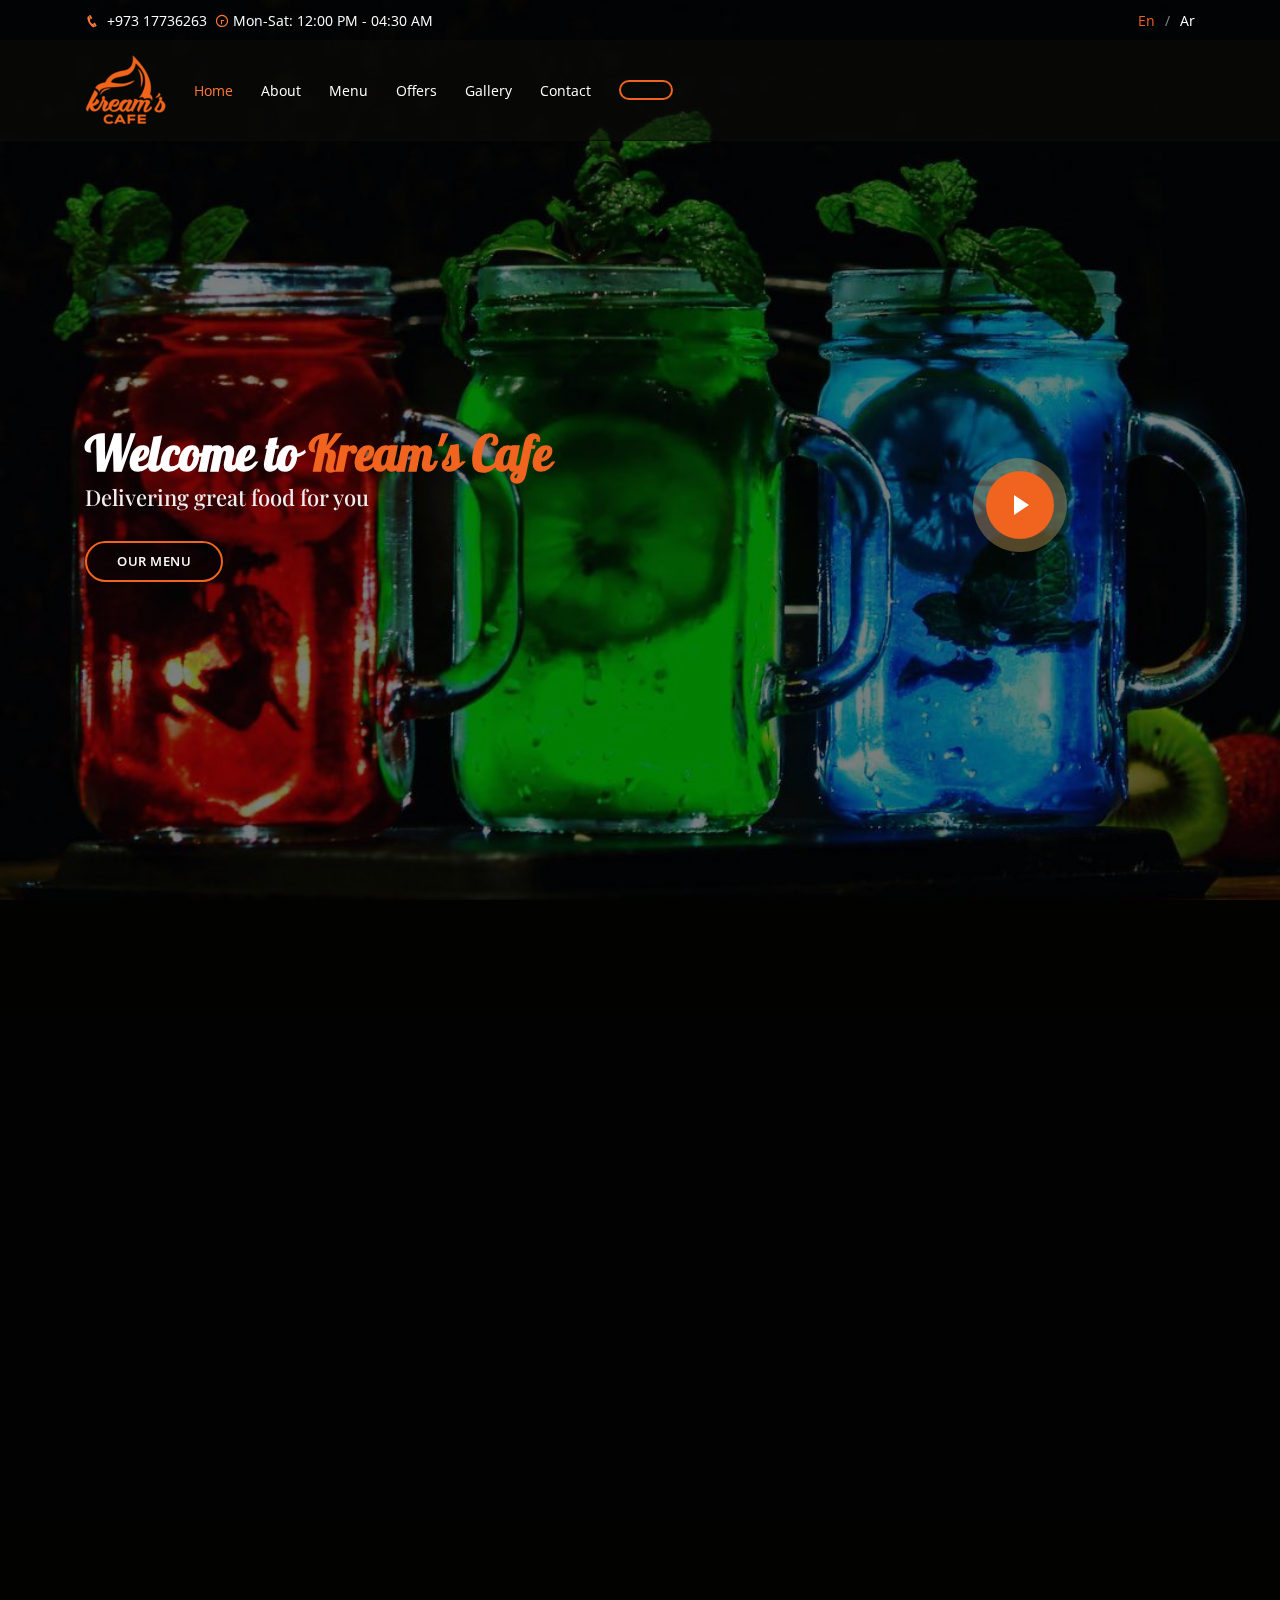
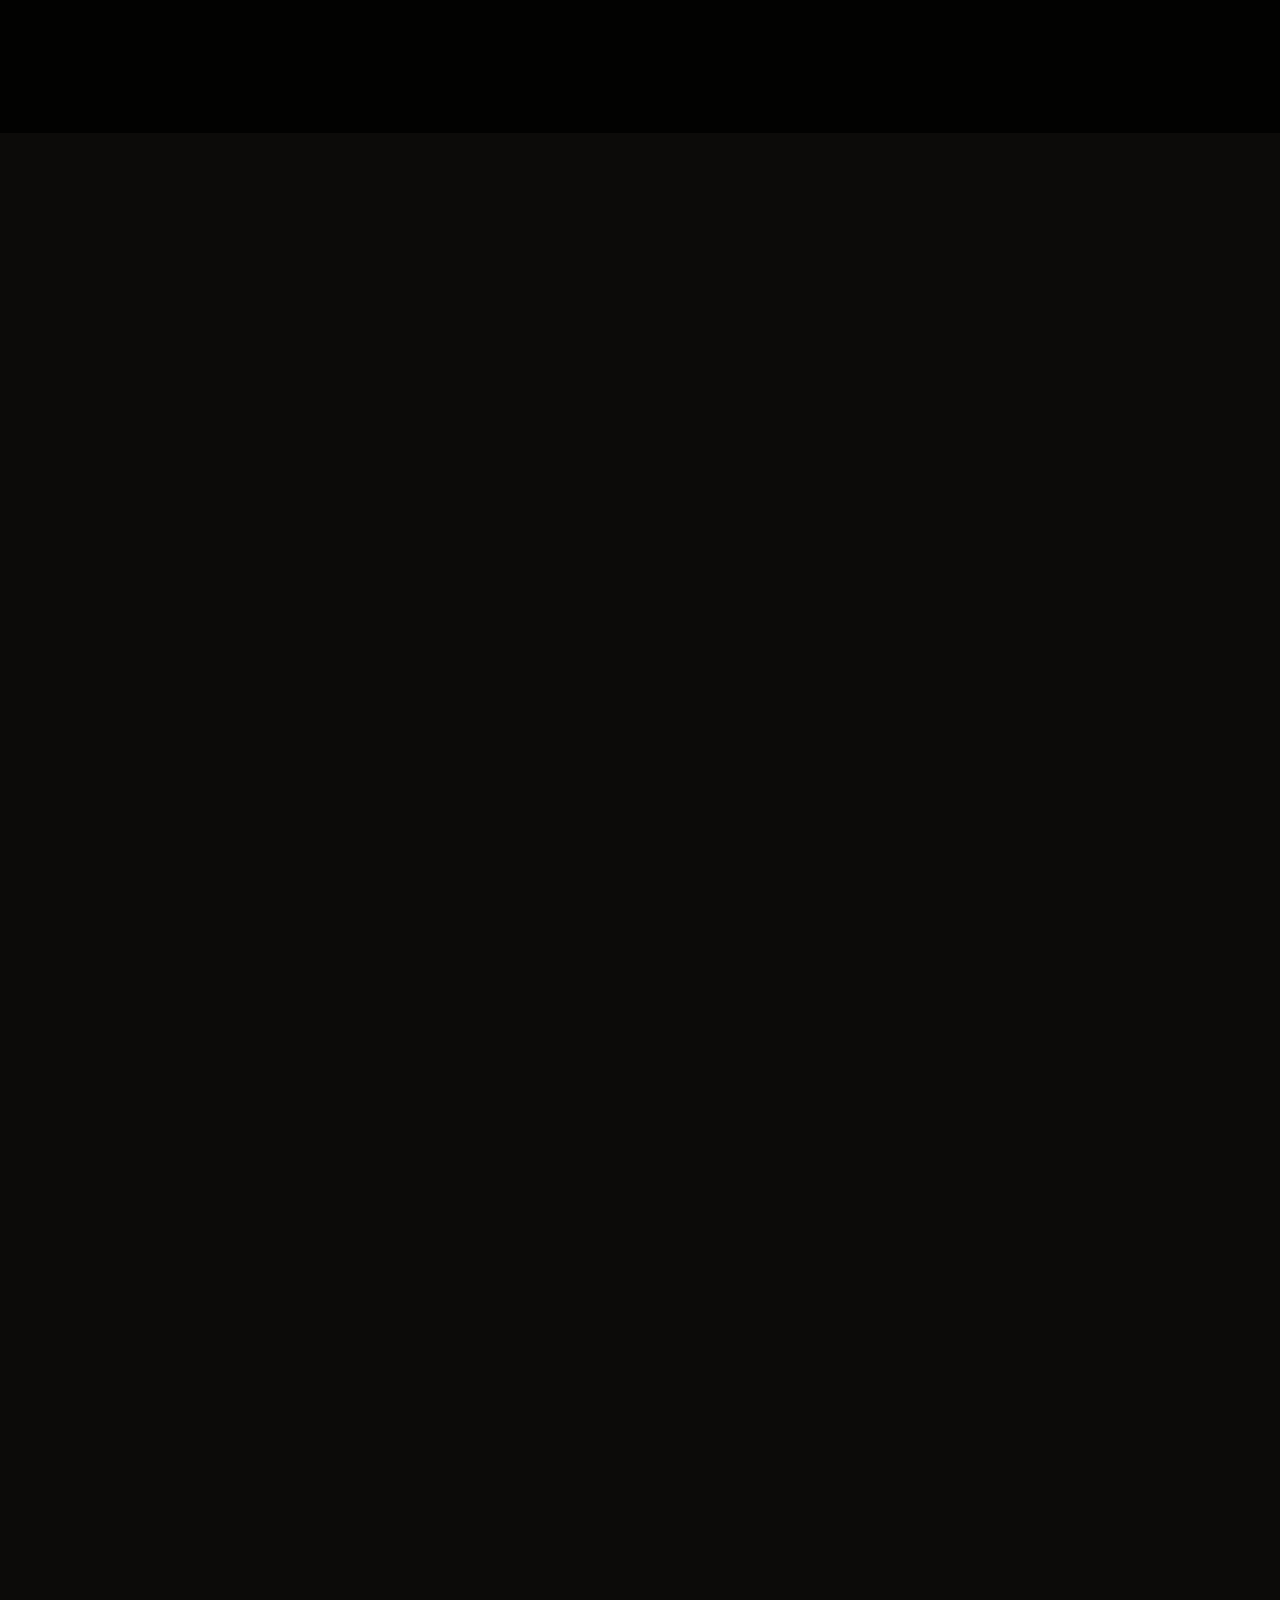
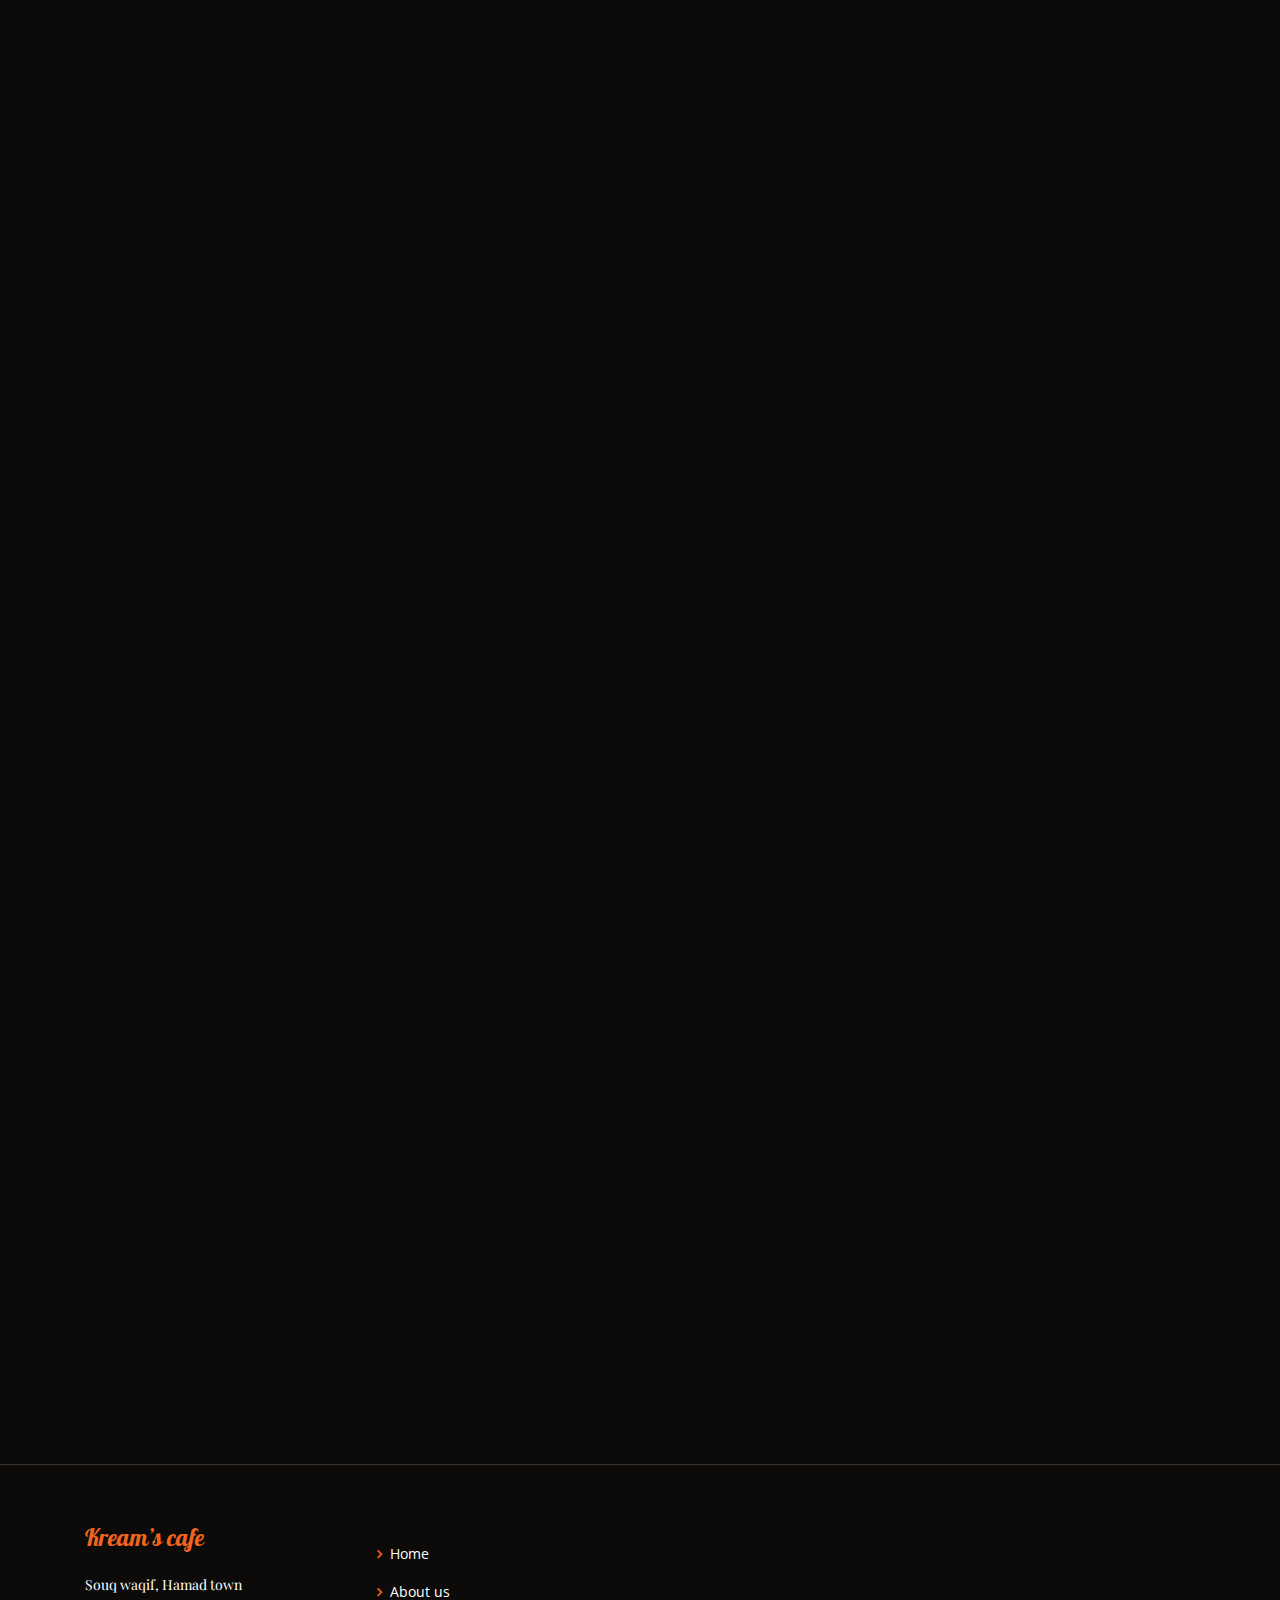
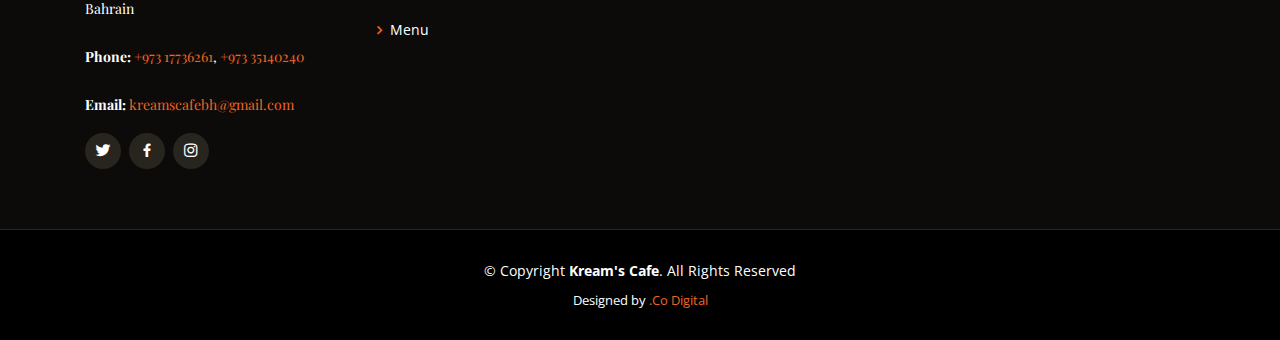
==== index.html @ 590ffa01 "Update index.html" ====
<!DOCTYPE html>
<html lang="en">

<head>
  
  <!-- Global site tag (gtag.js) - Google Analytics -->
<script async src="https://www.googletagmanager.com/gtag/js?id=UA-173974433-2"></script>
<script>
  window.dataLayer = window.dataLayer || [];
  function gtag(){dataLayer.push(arguments);}
  gtag('js', new Date());

  gtag('config', 'UA-173974433-2');
</script>

  <meta charset="utf-8">
  <meta content="width=device-width, initial-scale=1.0" name="viewport">

  <title>Kream's Cafe</title>
  <meta content="" name="descriptison">
  <meta content="" name="keywords">

  <!-- Favicons -->
  <link href="assets/img/Kreams Logo-1.png" rel="icon">
  <link href="assets/img/Kreams Logo-1.png" rel="apple-touch-icon">

  <!-- Google Fonts -->
  <link href="https://fonts.googleapis.com/css?family=Open+Sans:300,300i,400,400i,600,600i,700,700i|Playfair+Display:ital,wght@0,400;0,500;0,600;0,700;1,400;1,500;1,600;1,700|Poppins:300,300i,400,400i,500,500i,600,600i,700,700i" rel="stylesheet">
  <link href="https://fonts.googleapis.com/css2?family=Pattaya&display=swap" rel="stylesheet">

  <!-- Vendor CSS Files -->
  <link href="assets/vendor/bootstrap/css/bootstrap.min.css" rel="stylesheet">
  <link href="assets/vendor/icofont/icofont.min.css" rel="stylesheet">
  <link href="assets/vendor/boxicons/css/boxicons.min.css" rel="stylesheet">
  <link href="assets/vendor/animate.css/animate.min.css" rel="stylesheet">
  <link href="assets/vendor/owl.carousel/assets/owl.carousel.min.css" rel="stylesheet">
  <link href="assets/vendor/venobox/venobox.css" rel="stylesheet">
  <link href="assets/vendor/aos/aos.css" rel="stylesheet">

  <!-- Template Main CSS File -->
  <link href="assets/css/style.css" rel="stylesheet">
</head>

<body>
    <!-- ======= Top Bar ======= -->
    <div id="topbar" class="d-flex align-items-center fixed-top">
      <div class="container d-flex">
        <div class="contact-info mr-auto">
          <i class="icofont-phone"></i> +973 17736263
          <span class="d-none d-lg-inline-block"><i class="icofont-clock-time icofont-rotate-180"></i> Mon-Sat: 12:00 PM - 04:30 AM</span>
        </div>
        <div class="languages">
          <ul>
            <li>En</li>
            <li><a href="#">Ar</a></li>
          </ul>
        </div>
      </div>
    </div>

  <!-- ======= Header ======= -->
  <header id="header" class="fixed-top">
    <div class="container d-flex align-items-center">

<a href="index.html">
        <img src="assets/img/logo.png">

      <nav class="nav-menu d-none d-lg-block">
        <ul>
          <li class="active"><a href="index.html">Home</a></li>
          <li><a href="#about">About</a></li>
          <li><a href="menu.html">Menu</a></li>
          <li><a href="#specials">Offers</a></li>
          
          <li><a href="#gallery">Gallery</a></li>
          
          <li><a href="#contact">Contact</a></li>
          <li class="book-a-table text-center"><a href="#book-a-table">  </a></li>
        </ul>
      </nav><!-- .nav-menu -->

    </div>
  </header><!-- End Header -->

  <!-- ======= Hero Section ======= -->
  <section id="hero" class="d-flex align-items-center">
    <div class="container position-relative text-center text-lg-left" data-aos="zoom-in" data-aos-delay="100">
      <div class="row">
        <div class="col-lg-8">
          <h1>Welcome to <span>Kream's Cafe</span></h1>
          <h2>Delivering great food for you</h2>

          <div class="btns">
            <a href="menu.html" class="btn-menu animated fadeInUp scrollto">Our Menu</a>
           
          </div>
        </div>
        <div class="col-lg-4 d-flex align-items-center justify-content-center" data-aos="zoom-in" data-aos-delay="200">
          <a href="https://youtu.be/AbzIf4kZZtM" class="venobox play-btn" data-vbtype="video" data-autoplay="true"></a>
        </div>

      </div>
    </div>
  </section><!-- End Hero -->

  <main id="main">

    <!-- ======= About Section ======= -->
    <section id="about" class="about">
      <div class="container" data-aos="fade-up">

        <div class="row">
          <div class="col-lg-6 order-1 order-lg-2" data-aos="zoom-in" data-aos-delay="100">
            <div class="about-img">
              <img src="assets/img/about.jpg" alt="">
            </div>
          </div>
          <div class="col-lg-6 pt-4 pt-lg-0 order-2 order-lg-1 content">
            <h3>About Us</h3>
           
           
            <p>
              We're awesome. kream's The cafe is located in Bahrain created in 2018. Serving a selection of Americans that delivers across Hamad through word of mouth. A lot of hard work and a commitment to producing better tastes.kream's cafe has become one of the most beloved cafes in Hamad.</p> <p> Our best-selling dishes are crispy chicken burger combo, Kream’s special beef burger, kream’s special beef burger combo, and nacho chicken.
                also, we have varieties of dishes like combo Kream’s burger combo and special items. We believe that using the freshest ingredients produces the best results. We are tireless in staying abreast of the latest food trends. And we are obsessed with creating customized menus and culinary masterpieces for our clients
                
            </p>
          </div>
        </div>

      </div>
    </section><!-- End About Section -->
 
    <!-- ======= Why Us Section ======= -->
    <section id="why-us" class="why-us">
      <div class="container" data-aos="fade-up">

        <div class="section-title">
          <h2>Why Us</h2>
          <p>Why Choose Our Cafe</p>
        </div>

        <div class="row">

          <div class="col-lg-4">
            <div class="box" data-aos="zoom-in" data-aos-delay="100">
              <span>01</span>
              <h4>Free Home Delivery</h4>
              <p> </p>
            </div>
          </div>

          <div class="col-lg-4 mt-4 mt-lg-0">
            <div class="box" data-aos="zoom-in" data-aos-delay="200">
              <span>02</span>
              <h4>Kream's Specials</h4>
              <p></p>
            </div>
          </div>

          <div class="col-lg-4 mt-4 mt-lg-0">
            <div class="box" data-aos="zoom-in" data-aos-delay="300">
              <span>03</span>
              <h4> Amazing Offers</h4>
              <p></p>
            </div>
          </div>

        </div>

      </div>
    </section><!-- End Why Us Section -->

   

    <!-- ======= Specials Section ======= -->
    <section id="specials" class="specials">
      <div class="container" data-aos="fade-up">

        <div class="section-title">
          <h2>Offers</h2>
          <p>Check Out Our Offers</p>
        </div>

        <div class="row" data-aos="fade-up" data-aos-delay="100">
          <div class="col-lg-3">
            <ul class="nav nav-tabs flex-column">
              <li class="nav-item">
                <a class="nav-link active show" data-toggle="tab" href="#tab-1">Special Offers</a>
              </li>
              <li class="nav-item">
                <a class="nav-link" data-toggle="tab" href="#tab-2">Ramadan fiesta

                </a>
              </li>
              
            </ul>
          </div>
          <div class="col-lg-9 mt-4 mt-lg-0">
            <div class="tab-content">
              <div class="tab-pane active show" id="tab-1">
                <div class="row">
                  <div class="col-lg-8 details order-2 order-lg-1">
                    <h3>Discount Offers</h3>
                    <p>20% Discount <br>
                    Nacho chicken<br>Kream's O chicken mushroom<br>Single zooper</p>
                    <p>25th-30th Oct, 2019</p>
                  </div>
                  <div class="col-lg-4 text-center order-1 order-lg-2">
                    <img src="assets/img/specials-2.jpg" alt="" class="img-fluid">
                  </div>
                </div>
              </div>
              <div class="tab-pane" id="tab-2">
                <div class="row">
                  <div class="col-lg-8 details order-2 order-lg-1">
                    <h3>Today Special</h3>
                    <p>2 twisted wraps+  <br>Fries+pep</p>
                    <p>12 July, 2020</p>
                  </div>
                  <div class="col-lg-4 text-center order-1 order-lg-2">
                    <img src="assets/img/specials-2.jpg" alt="" class="img-fluid">
                  </div>
                </div>
              </div>
             
             
             
            </div>
          </div>
        </div>

      </div>
    </section><!-- End Specials Section -->

    
    

   

    <!-- ======= Gallery Section ======= -->
    <section id="gallery" class="gallery">

      <div class="container" data-aos="fade-up">
        <div class="section-title">
          <h2>Gallery</h2>
          <p>Some photos from Our Restaurant</p>
        </div>
      </div>

      <div class="container-fluid" data-aos="fade-up" data-aos-delay="100">

        <div class="row no-gutters">

          <div class="col-lg-3 col-md-4">
            <div class="gallery-item">
              <a href="assets/img/gallery/gallery-1.jpg" class="venobox" data-gall="gallery-item">
                <img src="assets/img/gallery/gallery-1.jpg" alt="" class="img-fluid">
              </a>
            </div>
          </div>

          <div class="col-lg-3 col-md-4">
            <div class="gallery-item">
              <a href="assets/img/gallery/gallery-2.jpg" class="venobox" data-gall="gallery-item">
                <img src="assets/img/gallery/gallery-2.jpg" alt="" class="img-fluid">
              </a>
            </div>
          </div>

          <div class="col-lg-3 col-md-4">
            <div class="gallery-item">
              <a href="assets/img/gallery/gallery-3.jpg" class="venobox" data-gall="gallery-item">
                <img src="assets/img/gallery/gallery-3.jpg" alt="" class="img-fluid">
              </a>
            </div>
          </div>

          <div class="col-lg-3 col-md-4">
            <div class="gallery-item">
              <a href="assets/img/gallery/gallery-4.jpg" class="venobox" data-gall="gallery-item">
                <img src="assets/img/gallery/gallery-4.jpg" alt="" class="img-fluid">
              </a>
            </div>
          </div>

          <div class="col-lg-3 col-md-4">
            <div class="gallery-item">
              <a href="assets/img/gallery/gallery-5.jpg" class="venobox" data-gall="gallery-item">
                <img src="assets/img/gallery/gallery-5.jpg" alt="" class="img-fluid">
              </a>
            </div>
          </div>

          <div class="col-lg-3 col-md-4">
            <div class="gallery-item">
              <a href="assets/img/gallery/gallery-6.jpg" class="venobox" data-gall="gallery-item">
                <img src="assets/img/gallery/gallery-6.jpg" alt="" class="img-fluid">
              </a>
            </div>
          </div>

          <div class="col-lg-3 col-md-4">
            <div class="gallery-item">
              <a href="assets/img/gallery/gallery-7.jpg" class="venobox" data-gall="gallery-item">
                <img src="assets/img/gallery/gallery-7.jpg" alt="" class="img-fluid">
              </a>
            </div>
          </div>

          <div class="col-lg-3 col-md-4">
            <div class="gallery-item">
              <a href="assets/img/gallery/gallery-8.jpg" class="venobox" data-gall="gallery-item">
                <img src="assets/img/gallery/gallery-8.jpg" alt="" class="img-fluid">
              </a>
            </div>
          </div>

        </div>

      </div>
    </section><!-- End Gallery Section -->

    <!-- ======= Book A Table Section ======= -->
    <section id="book-a-table" class="book-a-table">
      <div class="container" data-aos="fade-up">

        <div class="section-title">
          <h2>Reservation</h2>
          <p>Book a Table</p>
        </div>

        <form role="form" class="php-email-form" data-aos="fade-up" data-aos-delay="100">
          <div class="form-row">
            <div class="col-lg-4 col-md-6 form-group">
              <input type="text" name="name" class="form-control" id="name" placeholder="Your Name *" required="required" data-validation-required-message="Please enter your name.">
            </div>
            <div class="col-lg-4 col-md-6 form-group">
              <input type="email" class="form-control" name="email" id="email" placeholder="Your Email" required="required" data-validation-required-message="Please enter your email address.">
            </div>
            <div class="col-lg-4 col-md-6 form-group">
              <input type="text" class="form-control" name="phone_number" id="phone_number" placeholder="Your Phone *" required="required" data-validation-required-message="Please enter your phone number.">
            </div>
            <div class="col-lg-4 col-md-6 form-group">
              <input type="text" name="date" class="form-control" id="date" placeholder="Date *" required="required">
            </div>
            <div class="col-lg-4 col-md-6 form-group">
              <input type="text" class="form-control" name="time" id="time" placeholder="Time *" required="Please enter a valid time from 12:00PM to 4:30AM">
            </div>
          </div>
          <div class="form-group">
            <textarea class="form-control" name="message" id ="message" rows="5" placeholder="Message"></textarea>
          </div>
          <div class="text-center"><button type="submit" onclick="bookTable()">Book a Table</button></div>
         <!-- <button type="button" onclick="bookTable()" class="btn btn-primary text-center button-color" style="width: 100%;">Submit</button>-->
        </form>
      </div>
    </section>
    <!-- End Book A Table Section -->

    <!-- ======= Contact Section ======= -->
    <section id="contact" class="contact">
      <div class="container" data-aos="fade-up">

        <div class="section-title">
          <h2>Contact</h2>
          <p>Contact Us</p>
        </div>
      </div>

      <div class="container" data-aos="fade-up">

        <div class="row mt-5">

          <div class="col-lg-4">
            <div class="info">
              <div class="address">
                <i class="icofont-google-map"></i>
                <h4>Location:</h4>
                <p>Souq waqif, Hamad town</p>
              </div>

              <div class="open-hours">
                <i class="icofont-clock-time icofont-rotate-90"></i>
                <h4>Open Hours:</h4>
                <p>
                  Monday-Saturday:<br>
                  12:00 PM - 4:30 AM
                </p>
              </div>

              <div class="email">
                <i class="icofont-envelope"></i>
                <h4>Email:</h4>
                <p><a href="mailto:kreamscafebh@gmail.com">kreamscafebh@gmail.com</a></p>
              </div>

              <div class="phone">
                <i class="icofont-phone"></i>
                <h4>Call:</h4>
                <p><a href="tel:+973 17736263">+973 17736263</a></p>
              </div>

            </div>

          </div>

          <div data-aos="fade-up">
            <iframe style="border:0; width: 700px; height: 329px;" src="https://www.google.com/maps/embed?pb=!1m18!1m12!1m3!1d3581.715045972579!2d50.49394191475541!3d26.14083248346606!2m3!1f0!2f0!3f0!3m2!1i1024!2i768!4f13.1!3m3!1m2!1s0x3e49b103625dabbf%3A0xddbc7107bafa75ee!2sKream&#39;s%20CAFE!5e0!3m2!1sen!2sin!4v1595367416108!5m2!1sen!2sin" frameborder="0" allowfullscreen></iframe>
          </div>

        </div>

      </div>
    </section><!-- End Contact Section -->

  </main><!-- End #main -->

  <!-- ======= Footer ======= -->
  <footer id="footer">
    <div class="footer-top">
      <div class="container">
        <div class="row">

          <div class="col-lg-3 col-md-6">
            <div class="footer-info">
              <h3>Kream’s cafe</h3>
              <p>
                Souq waqif, Hamad town <br>
                 Bahrain<br><br>
                <strong>Phone:</strong> <a href="tel:+973 17736261">+973 17736261</a>, <a href="tel:+973 35140240">+973 35140240</a><br><br>

                <strong>Email:</strong> <a href="mailto:kreamscafebh@gmail.com"> kreamscafebh@gmail.com</a><br>
              </p>
              <div class="social-links mt-3">
                <a href="#" class="twitter"><i class="bx bxl-twitter"></i></a>
                <a href="https://www.facebook.com/kreamscafebh" class="facebook"><i class="bx bxl-facebook"></i></a>
                <a href="https://www.instagram.com/kreamscafebh/" class="instagram"><i class="bx bxl-instagram"></i></a>
                
              </div>
            </div>
          </div>

          <div class="col-lg-2 col-md-6 footer-links">
            <h4></h4>
            <ul>
              <li><i class="bx bx-chevron-right"></i> <a href="#">Home</a></li>
              <li><i class="bx bx-chevron-right"></i> <a href="#">About us</a></li>
              <li><i class="bx bx-chevron-right"></i> <a href="menu.html">Menu</a></li>
             
            </ul>
          </div>         

        </div>
      </div>
    </div>

    <div class="container">
      <div class="copyright">
        &copy; Copyright <strong><span>Kream's Cafe</span></strong>. All Rights Reserved
      </div>
      <div class="credits">
      
        Designed by <a href="https://www.instagram.com/dotco_digital/">.Co Digital</a>
      </div>
    </div>
  </footer><!-- End Footer -->

  <div id="preloader"></div>
  <a href="#" class="back-to-top"><i class="bx bx-up-arrow-alt"></i></a>

  <!-- Vendor JS Files -->
  <script src="assets/vendor/jquery/jquery.min.js"></script>
  <script src="assets/vendor/bootstrap/js/bootstrap.bundle.min.js"></script>
  <script src="assets/vendor/jquery.easing/jquery.easing.min.js"></script>
  <script src="assets/vendor/php-email-form/validate.js"></script>
  <script src="assets/vendor/owl.carousel/owl.carousel.min.js"></script>
  <script src="assets/vendor/isotope-layout/isotope.pkgd.min.js"></script>
  <script src="assets/vendor/venobox/venobox.min.js"></script>
  <script src="assets/vendor/aos/aos.js"></script>

  <!-- Template Main JS File -->
  <script src="assets/js/main.js"></script>
  <script src="assets/js/script.js"></script>

</body>

</html>
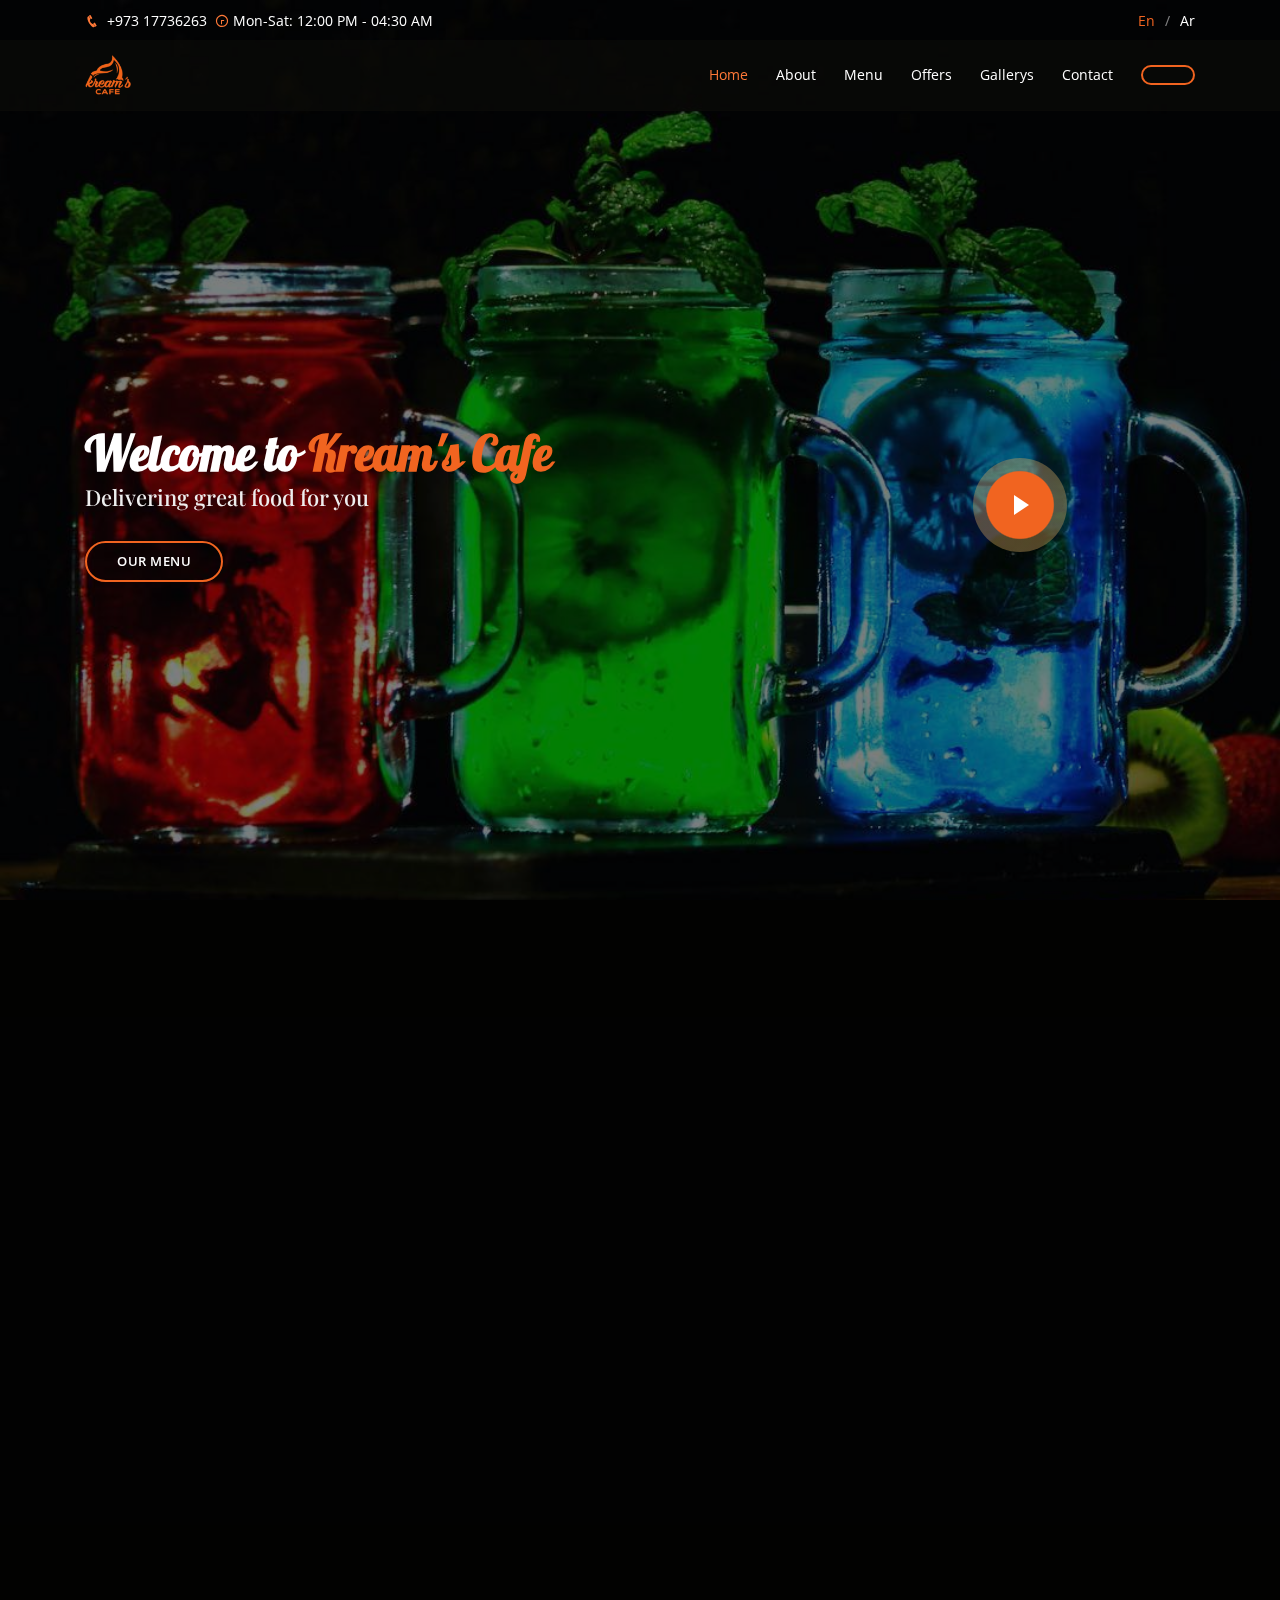
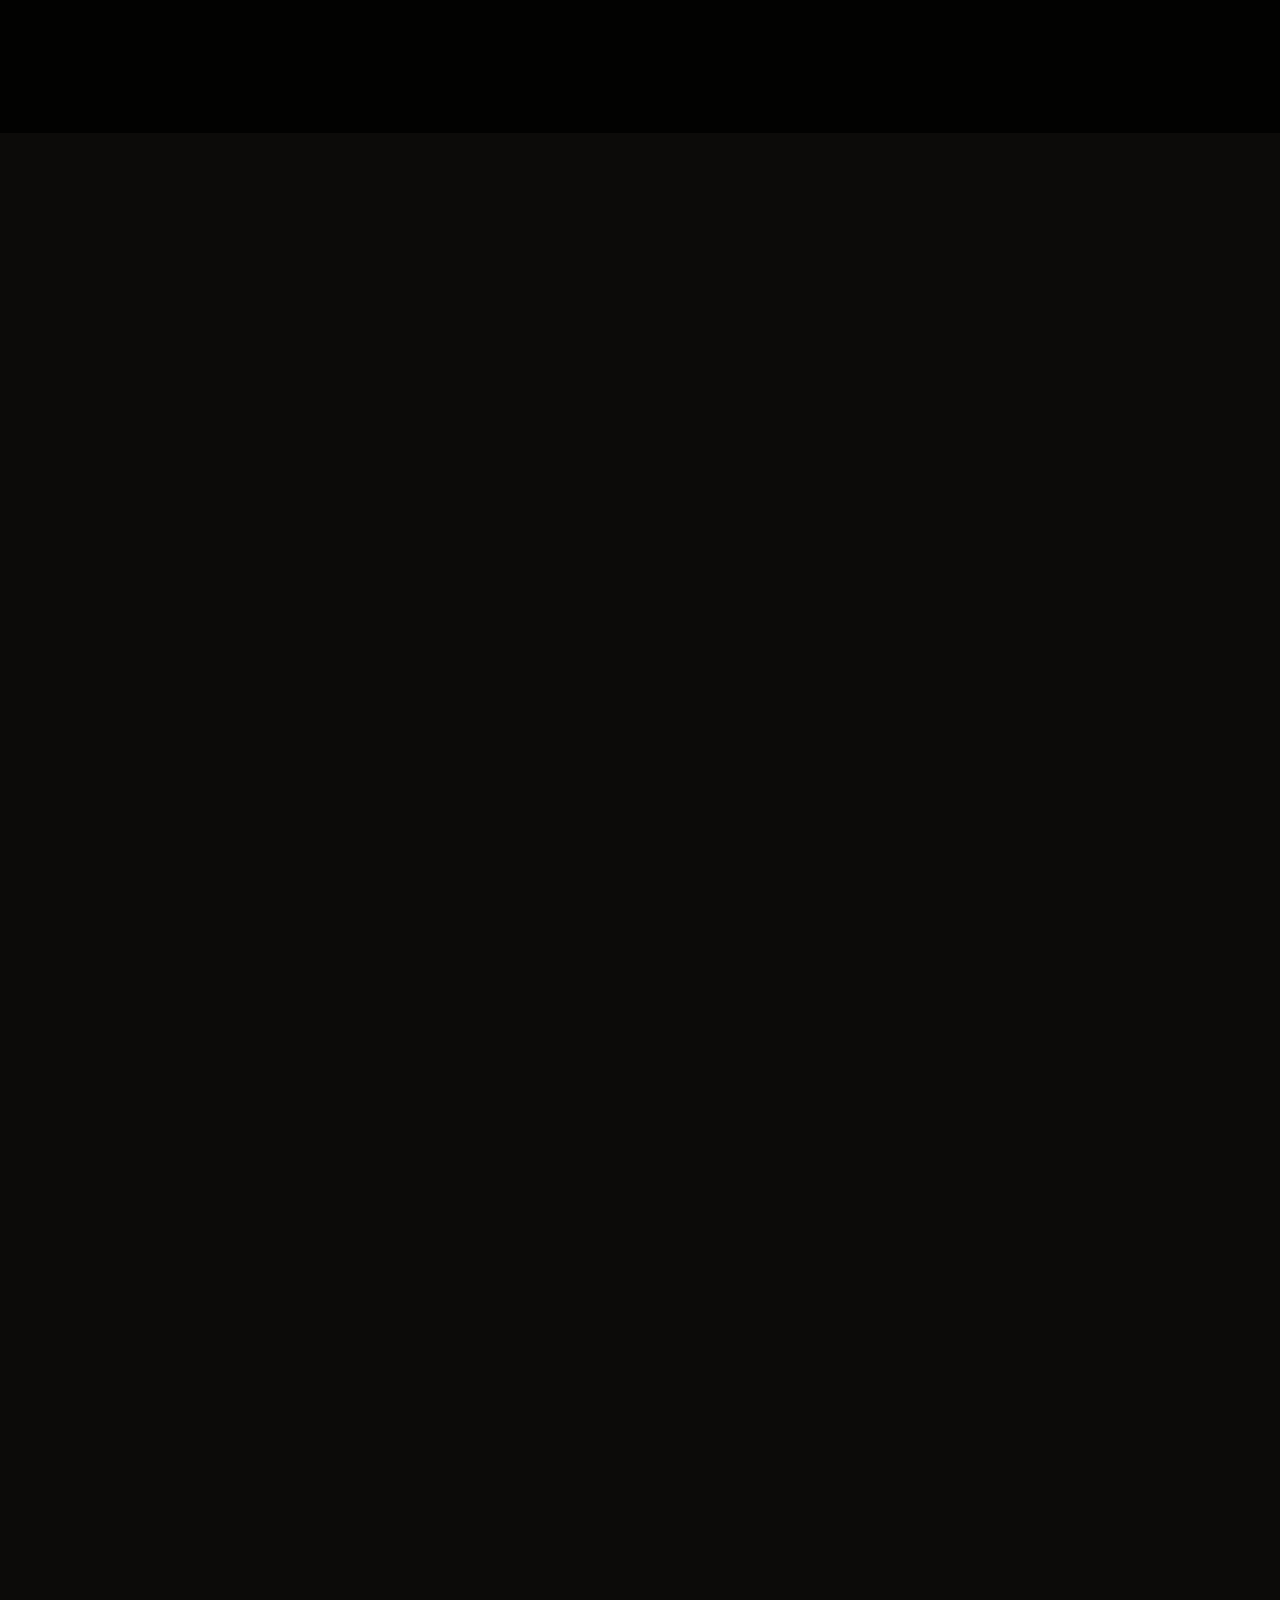
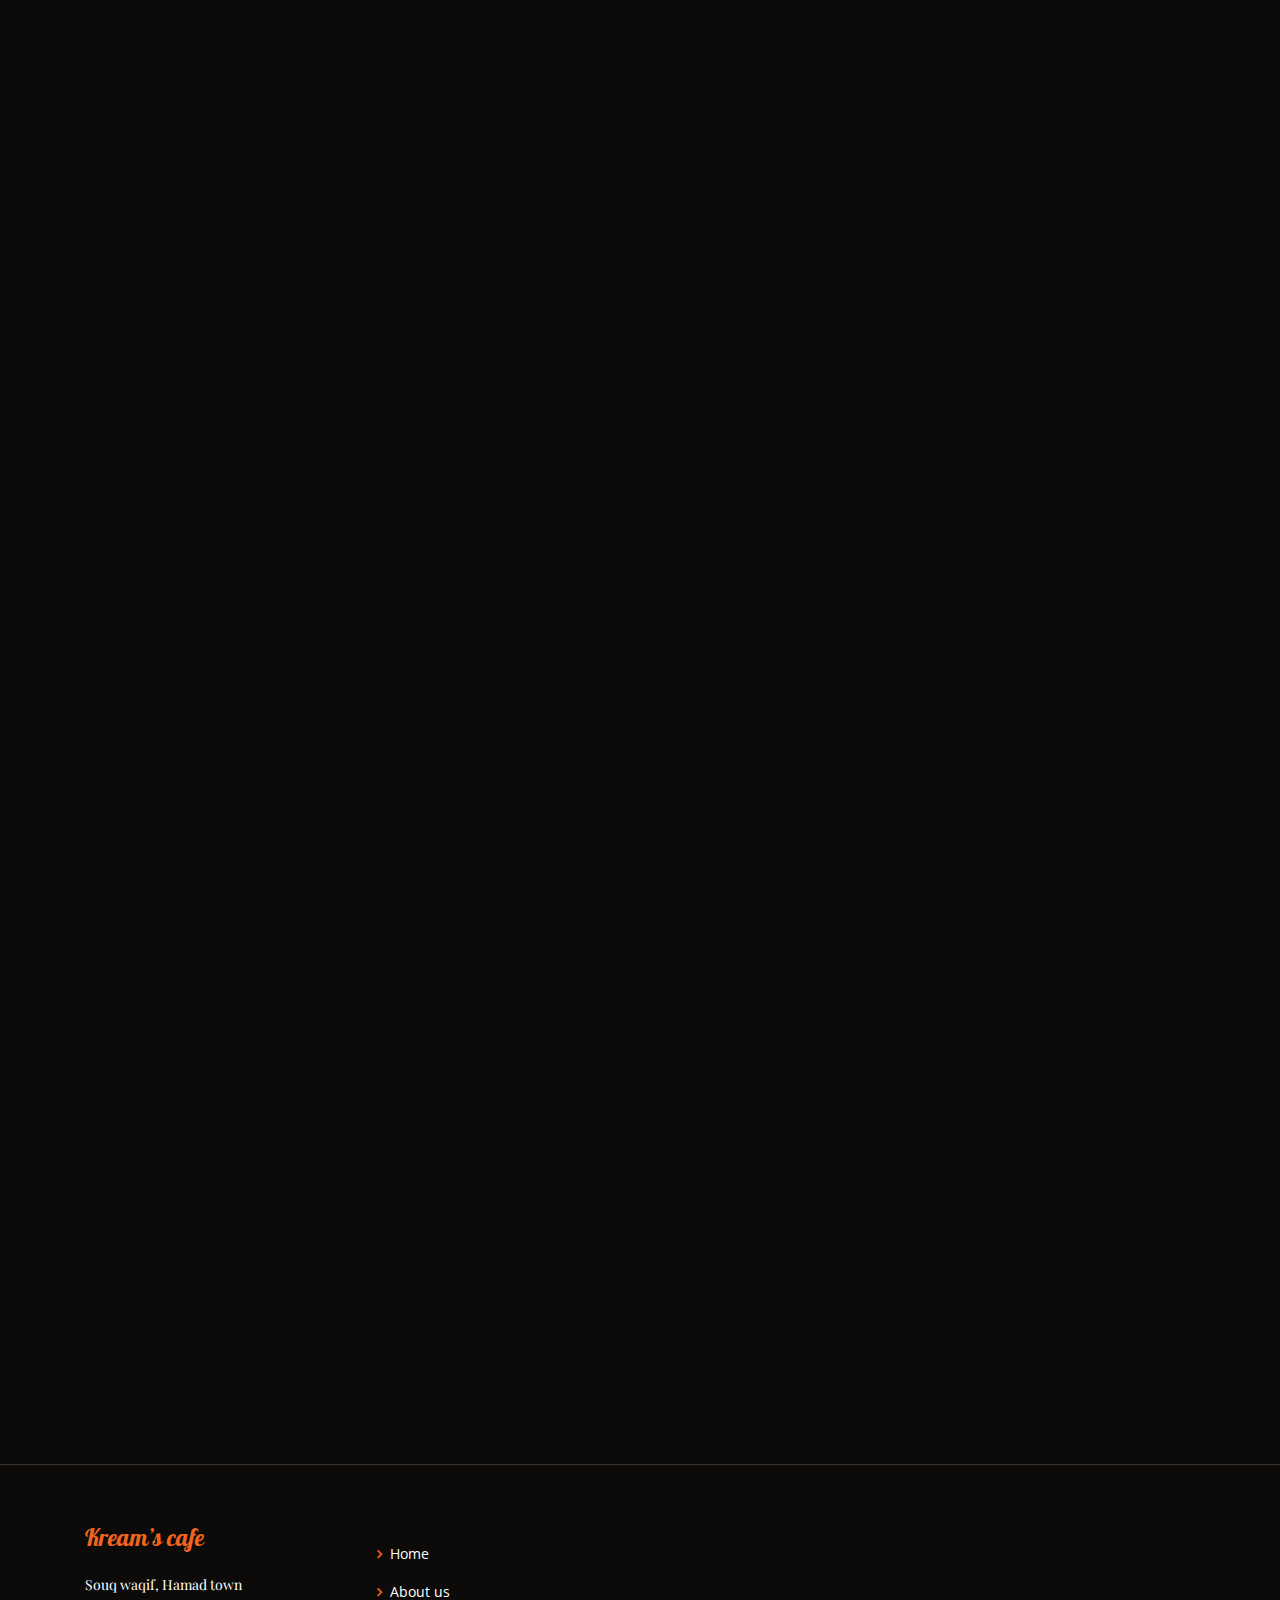
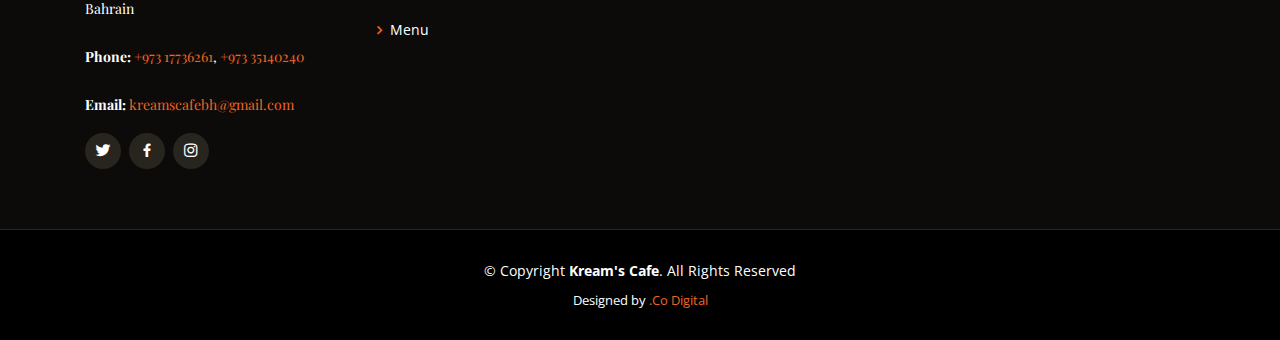
==== commit 3c29d4b8: "fix" ====
--- a/index.html
+++ b/index.html
@@ -2,17 +2,6 @@
 <html lang="en">
 
 <head>
-  
-  <!-- Global site tag (gtag.js) - Google Analytics -->
-<script async src="https://www.googletagmanager.com/gtag/js?id=UA-173974433-2"></script>
-<script>
-  window.dataLayer = window.dataLayer || [];
-  function gtag(){dataLayer.push(arguments);}
-  gtag('js', new Date());
-
-  gtag('config', 'UA-173974433-2');
-</script>
-
   <meta charset="utf-8">
   <meta content="width=device-width, initial-scale=1.0" name="viewport">
 
@@ -21,8 +10,8 @@
   <meta content="" name="keywords">
 
   <!-- Favicons -->
-  <link href="assets/img/Kreams Logo-1.png" rel="icon">
-  <link href="assets/img/Kreams Logo-1.png" rel="apple-touch-icon">
+  <link href="assets/img/logo.png" rel="icon">
+  <link href="assets/img/logo.png" rel="apple-touch-icon">
 
   <!-- Google Fonts -->
   <link href="https://fonts.googleapis.com/css?family=Open+Sans:300,300i,400,400i,600,600i,700,700i|Playfair+Display:ital,wght@0,400;0,500;0,600;0,700;1,400;1,500;1,600;1,700|Poppins:300,300i,400,400i,500,500i,600,600i,700,700i" rel="stylesheet">
@@ -62,8 +51,7 @@
   <header id="header" class="fixed-top">
     <div class="container d-flex align-items-center">
 
-<a href="index.html">
-        <img src="assets/img/logo.png">
+      <a href="index.html" class="logo mr-auto"><img src="assets/img/logo.png" alt="" class="img-fluid"></a>
 
       <nav class="nav-menu d-none d-lg-block">
         <ul>
@@ -72,7 +60,7 @@
           <li><a href="menu.html">Menu</a></li>
           <li><a href="#specials">Offers</a></li>
           
-          <li><a href="#gallery">Gallery</a></li>
+          <li><a href="#gallery">Gallerys</a></li>
           
           <li><a href="#contact">Contact</a></li>
           <li class="book-a-table text-center"><a href="#book-a-table">  </a></li>
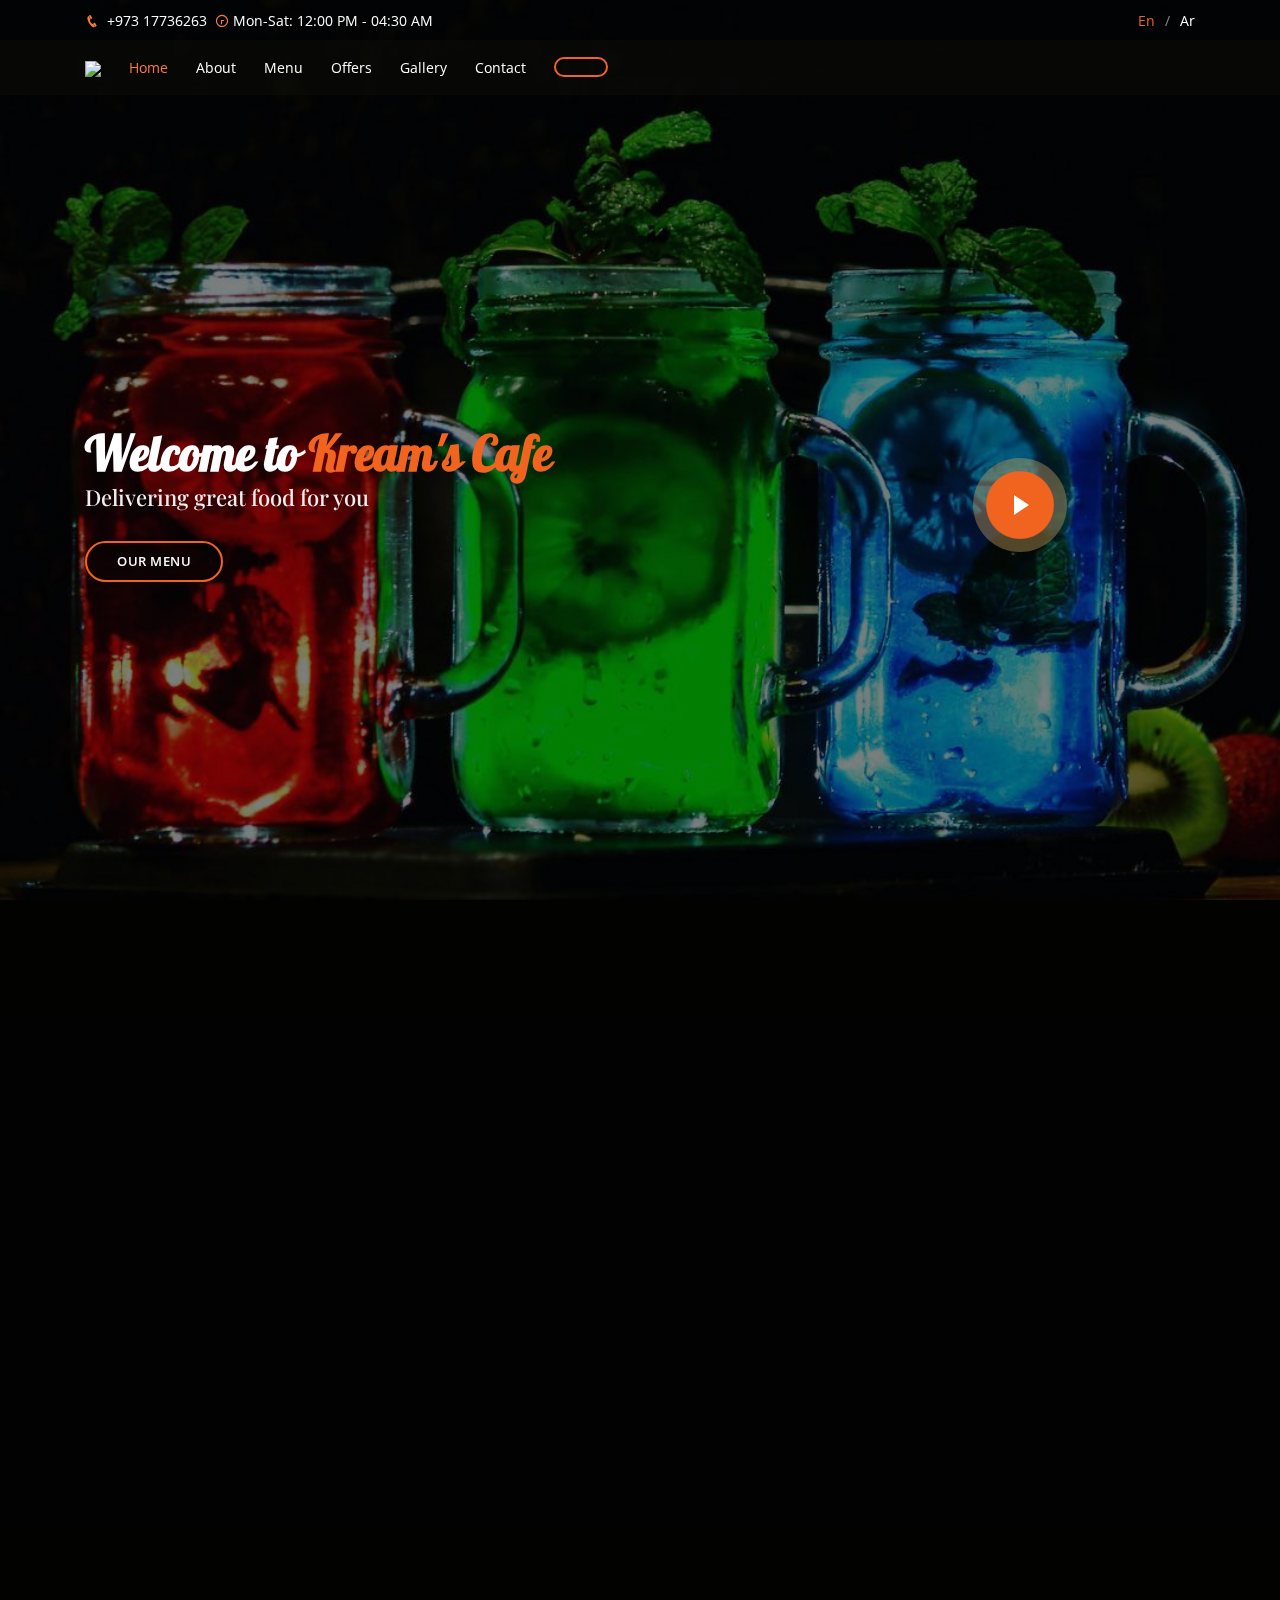
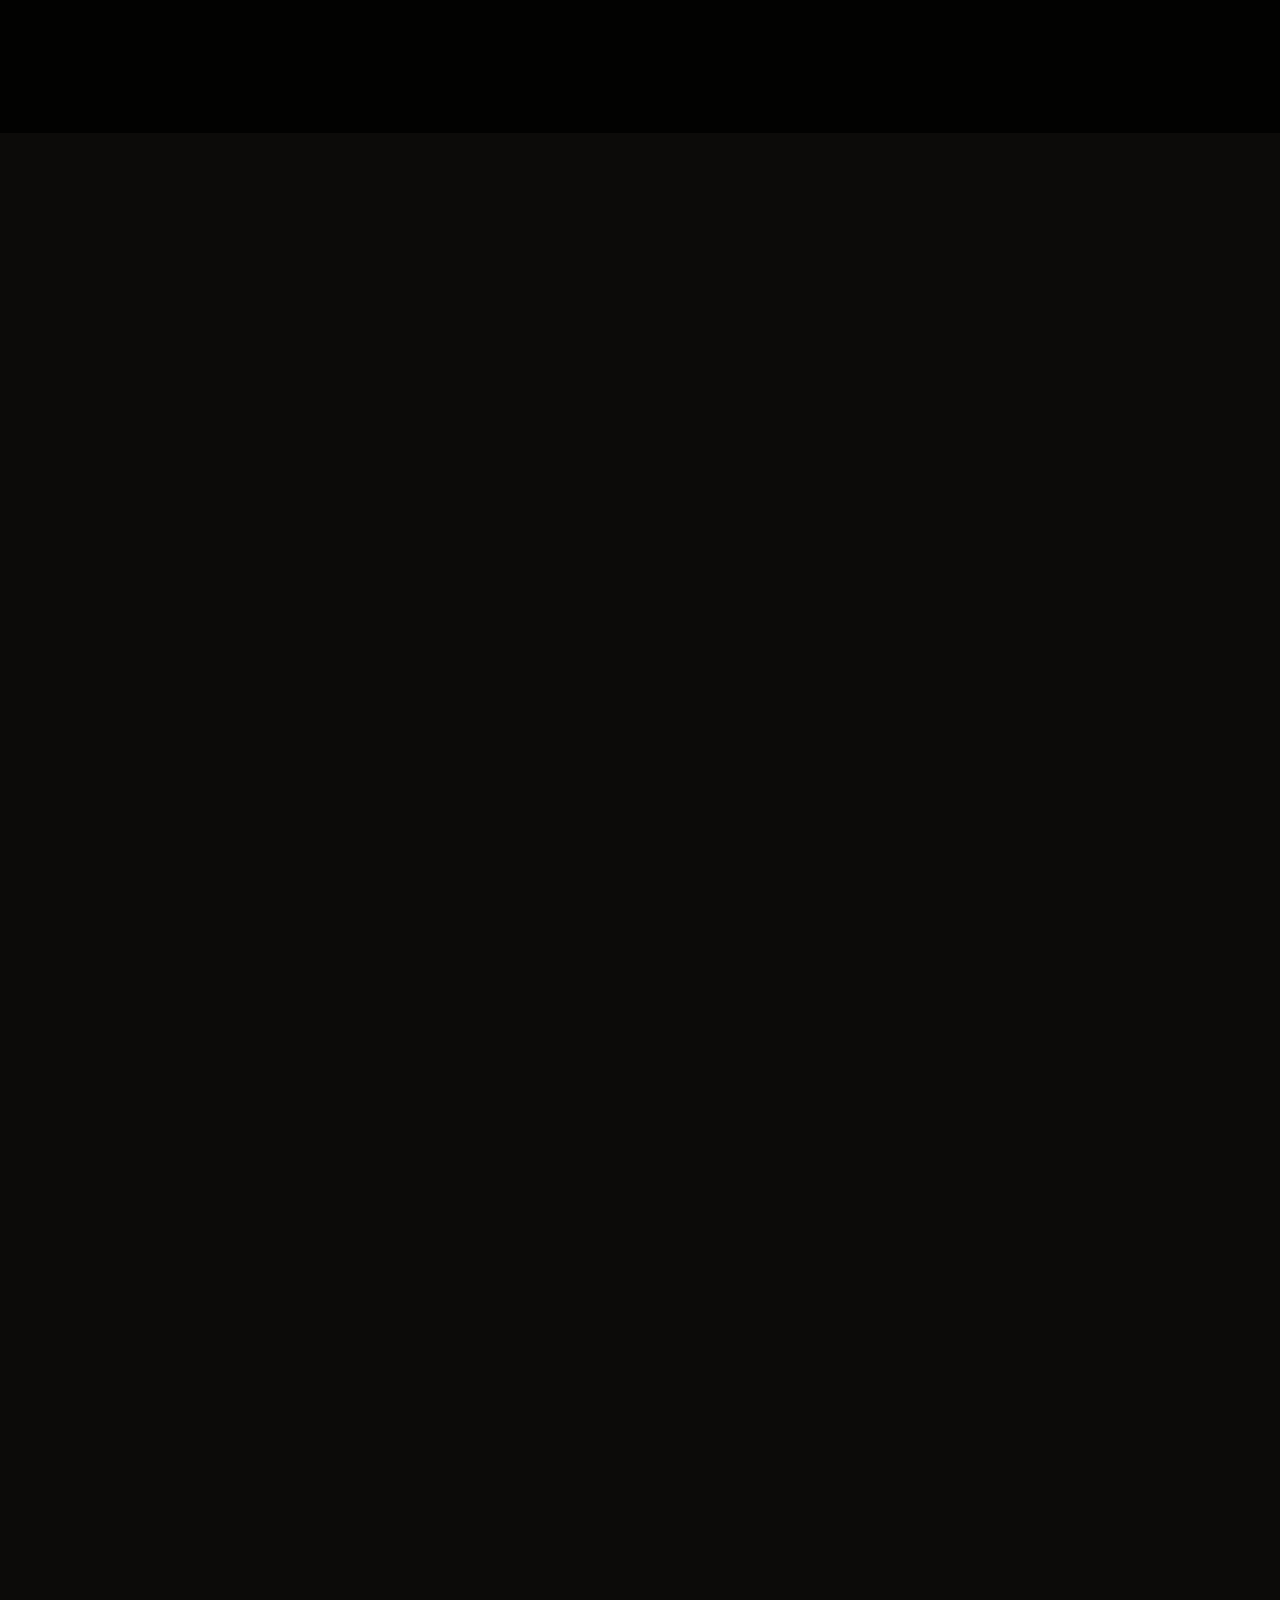
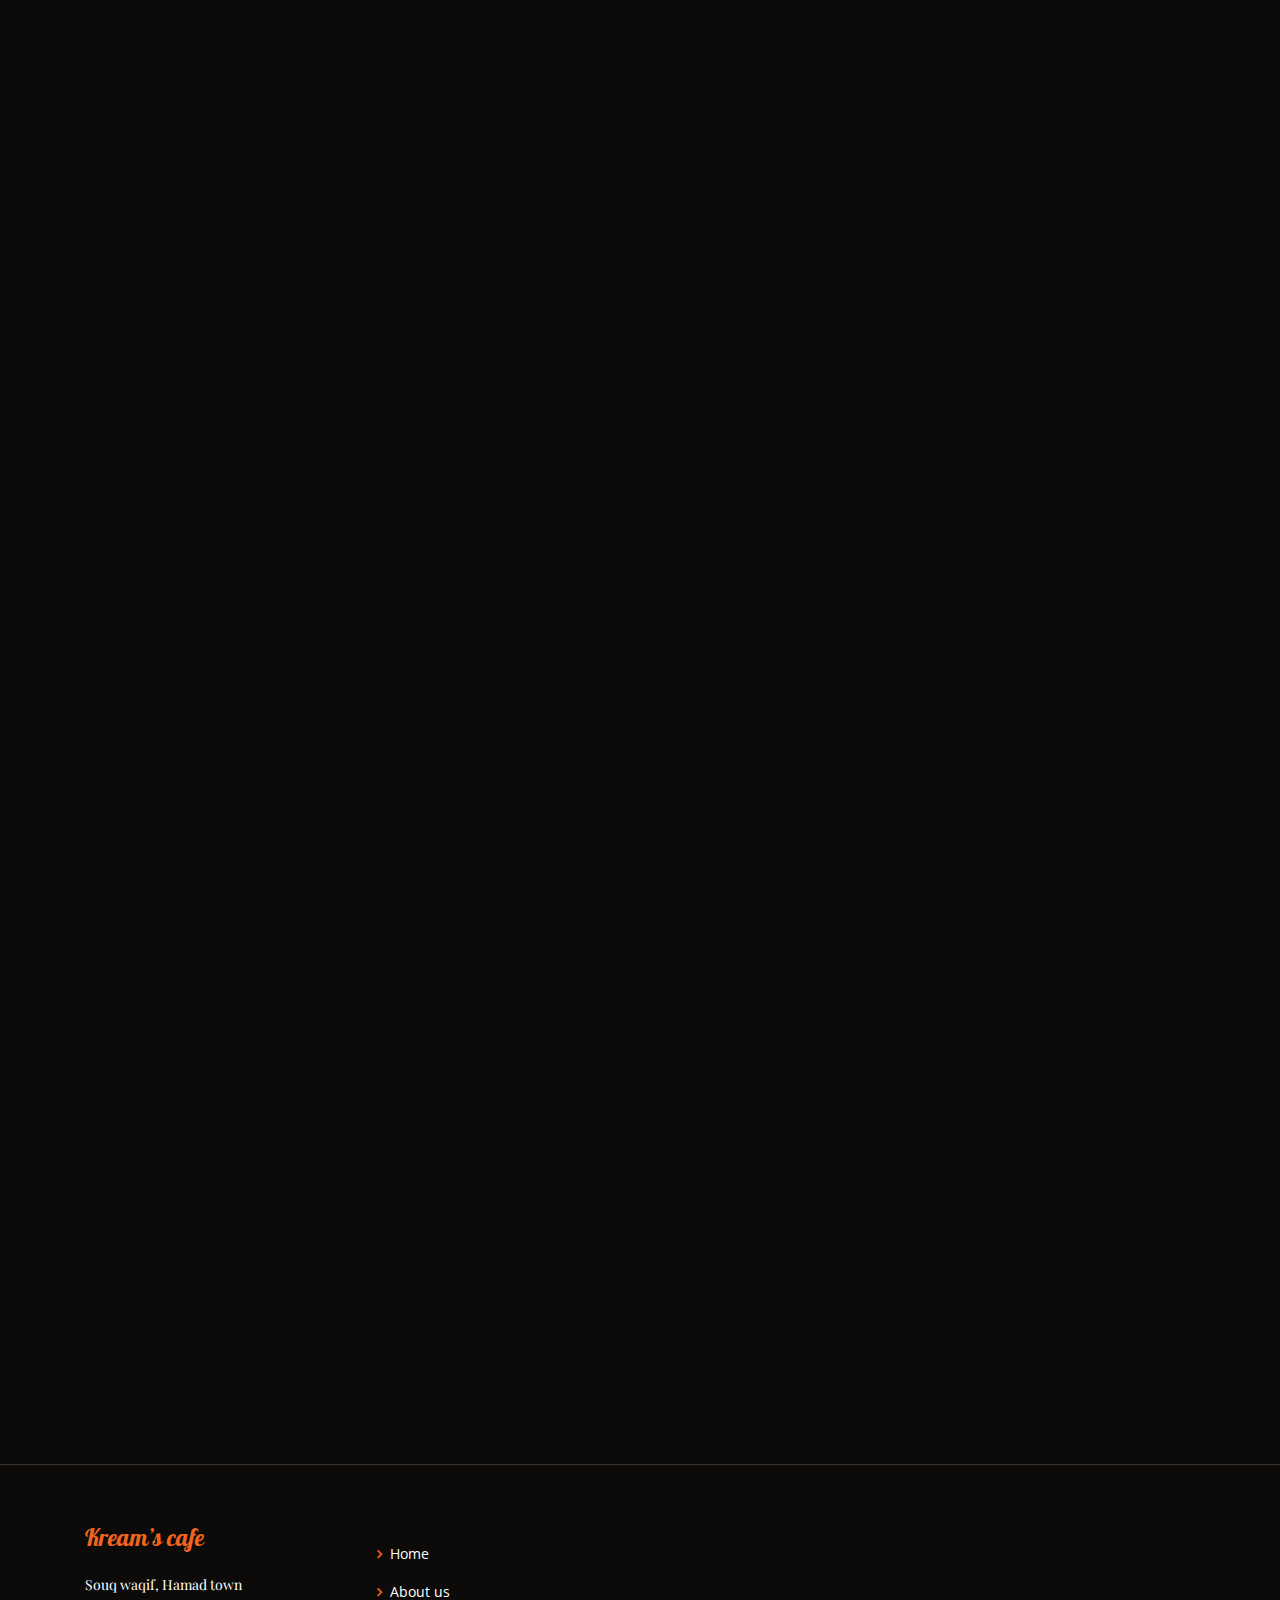
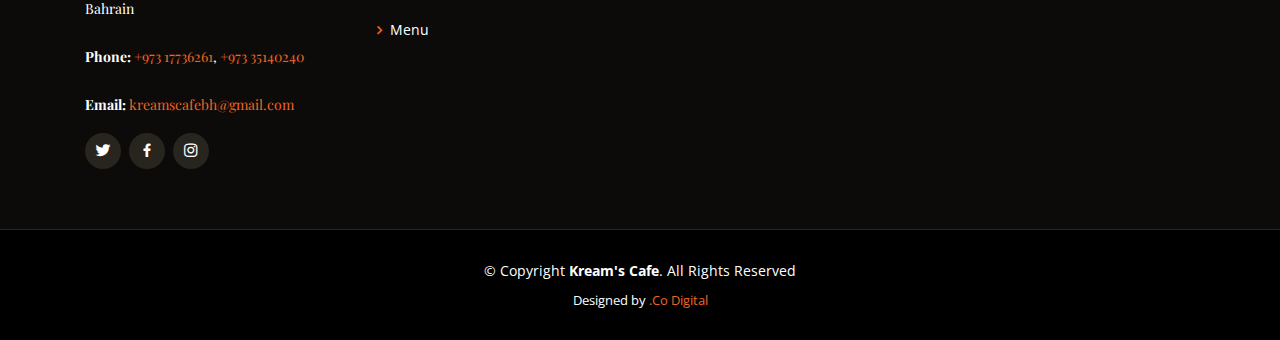
==== commit 124033e8: "Test" ====
--- a/index.html
+++ b/index.html
@@ -2,6 +2,17 @@
 <html lang="en">
 
 <head>
+  
+  <!-- Global site tag (gtag.js) - Google Analytics -->
+<script async src="https://www.googletagmanager.com/gtag/js?id=UA-173974433-2"></script>
+<script>
+  window.dataLayer = window.dataLayer || [];
+  function gtag(){dataLayer.push(arguments);}
+  gtag('js', new Date());
+
+  gtag('config', 'UA-173974433-2');
+</script>
+
   <meta charset="utf-8">
   <meta content="width=device-width, initial-scale=1.0" name="viewport">
 
@@ -10,8 +21,8 @@
   <meta content="" name="keywords">
 
   <!-- Favicons -->
-  <link href="assets/img/logo.png" rel="icon">
-  <link href="assets/img/logo.png" rel="apple-touch-icon">
+  <link href="assets/img/Kreams Logo-1.png" rel="icon">
+  <link href="assets/img/Kreams Logo-1.png" rel="apple-touch-icon">
 
   <!-- Google Fonts -->
   <link href="https://fonts.googleapis.com/css?family=Open+Sans:300,300i,400,400i,600,600i,700,700i|Playfair+Display:ital,wght@0,400;0,500;0,600;0,700;1,400;1,500;1,600;1,700|Poppins:300,300i,400,400i,500,500i,600,600i,700,700i" rel="stylesheet">
@@ -51,7 +62,8 @@
   <header id="header" class="fixed-top">
     <div class="container d-flex align-items-center">
 
-      <a href="index.html" class="logo mr-auto"><img src="assets/img/logo.png" alt="" class="img-fluid"></a>
+<a href="index.html">
+        <img src="assets/img/logo.png">
 
       <nav class="nav-menu d-none d-lg-block">
         <ul>
@@ -60,7 +72,7 @@
           <li><a href="menu.html">Menu</a></li>
           <li><a href="#specials">Offers</a></li>
           
-          <li><a href="#gallery">Gallerys</a></li>
+          <li><a href="#gallery">Gallery</a></li>
           
           <li><a href="#contact">Contact</a></li>
           <li class="book-a-table text-center"><a href="#book-a-table">  </a></li>
@@ -108,7 +120,7 @@
            
            
             <p>
-              We're awesome. kream's The cafe is located in Bahrain created in 2018. Serving a selection of Americans that delivers across Hamad through word of mouth. A lot of hard work and a commitment to producing better tastes.kream's cafe has become one of the most beloved cafes in Hamad.</p> <p> Our best-selling dishes are crispy chicken burger combo, Kream’s special beef burger, kream’s special beef burger combo, and nacho chicken.
+              We're awesome. skream's The cafe is located in Bahrain created in 2018. Serving a selection of Americans that delivers across Hamad through word of mouth. A lot of hard work and a commitment to producing better tastes.kream's cafe has become one of the most beloved cafes in Hamad.</p> <p> Our best-selling dishes are crispy chicken burger combo, Kream’s special beef burger, kream’s special beef burger combo, and nacho chicken.
                 also, we have varieties of dishes like combo Kream’s burger combo and special items. We believe that using the freshest ingredients produces the best results. We are tireless in staying abreast of the latest food trends. And we are obsessed with creating customized menus and culinary masterpieces for our clients
                 
             </p>
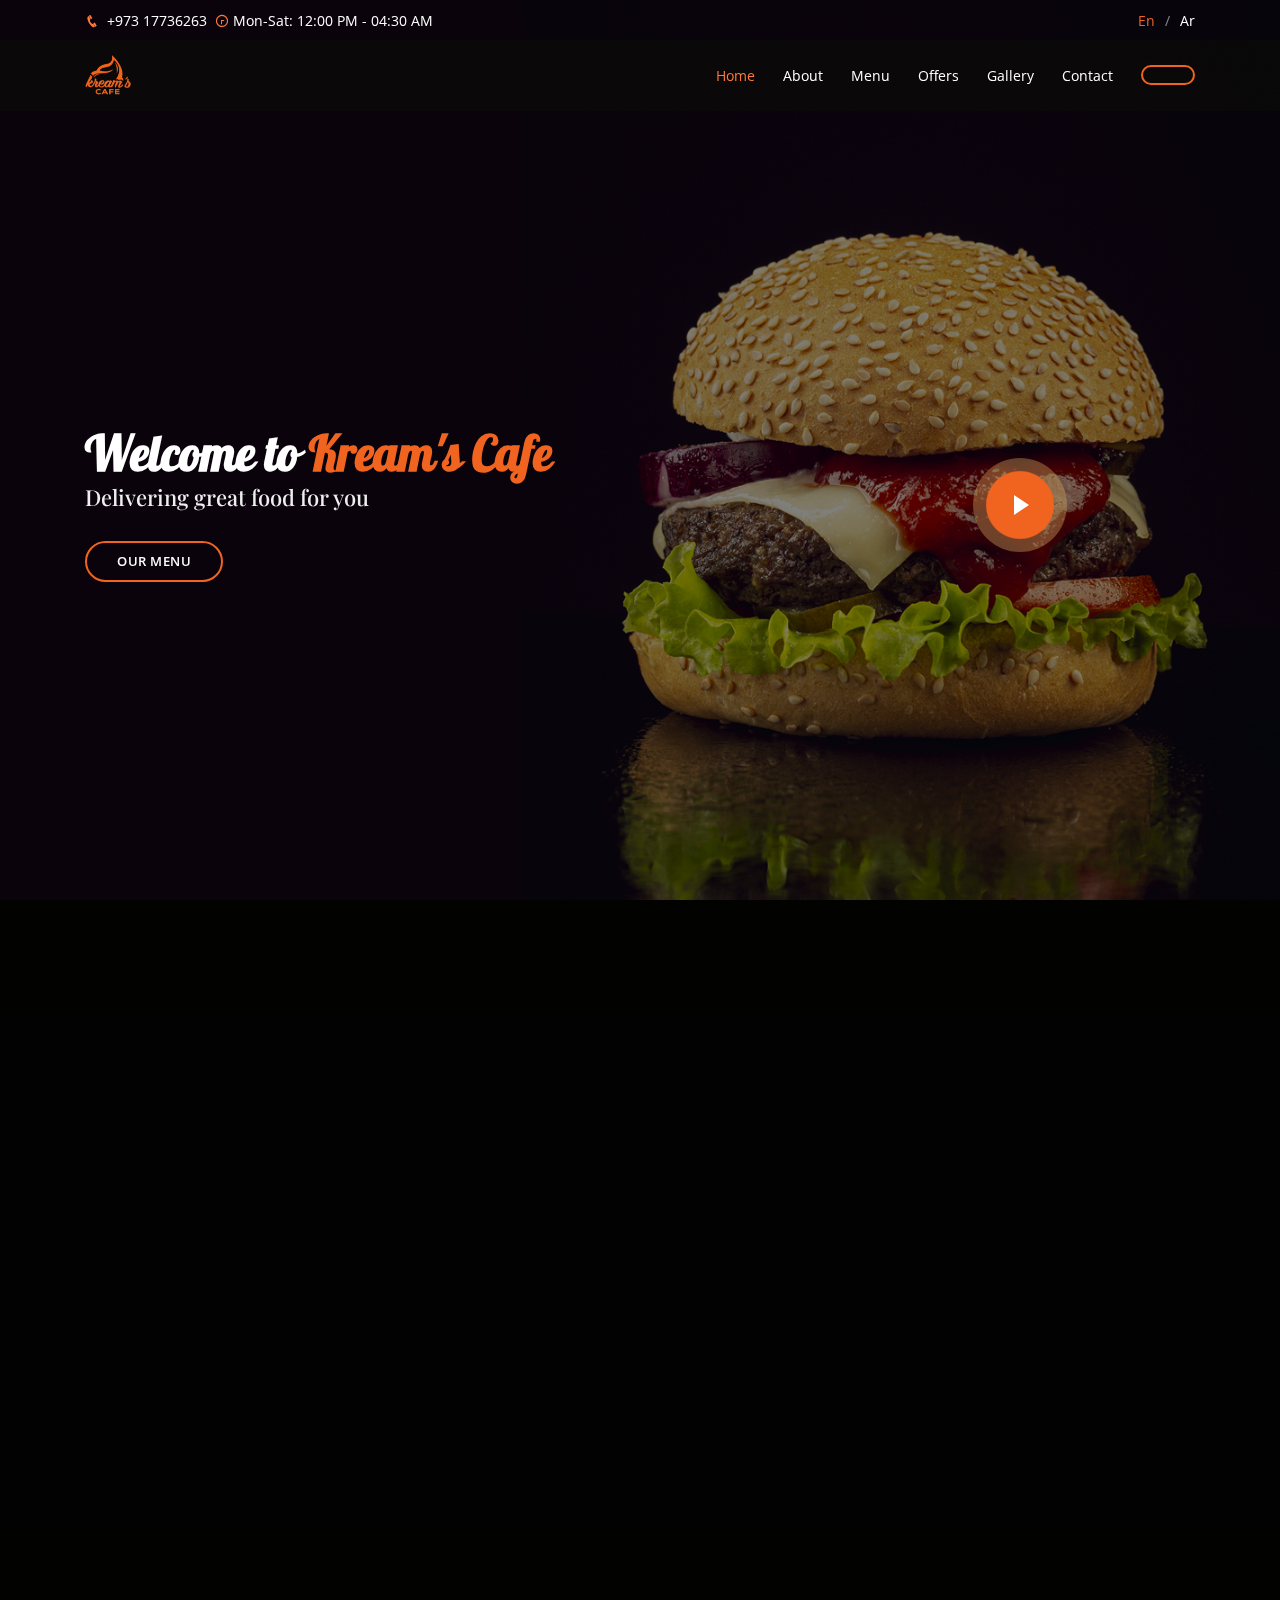
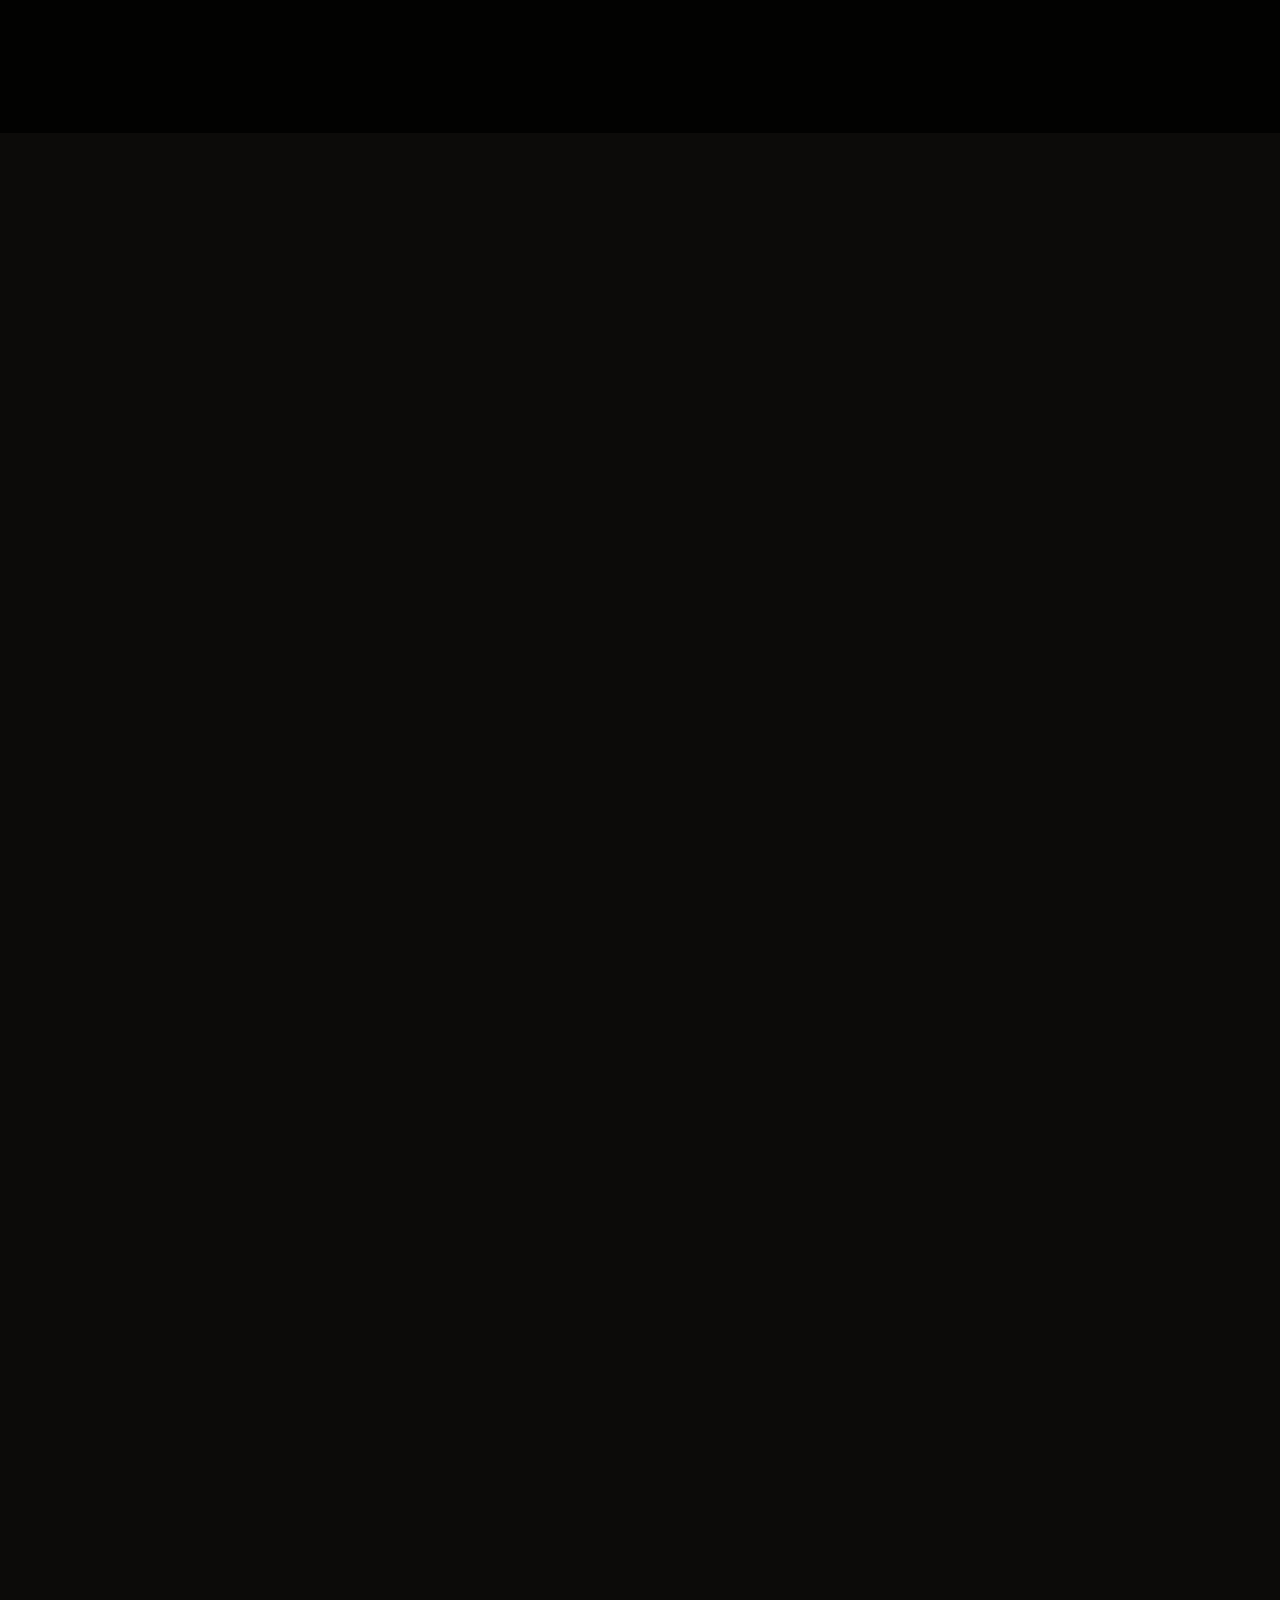
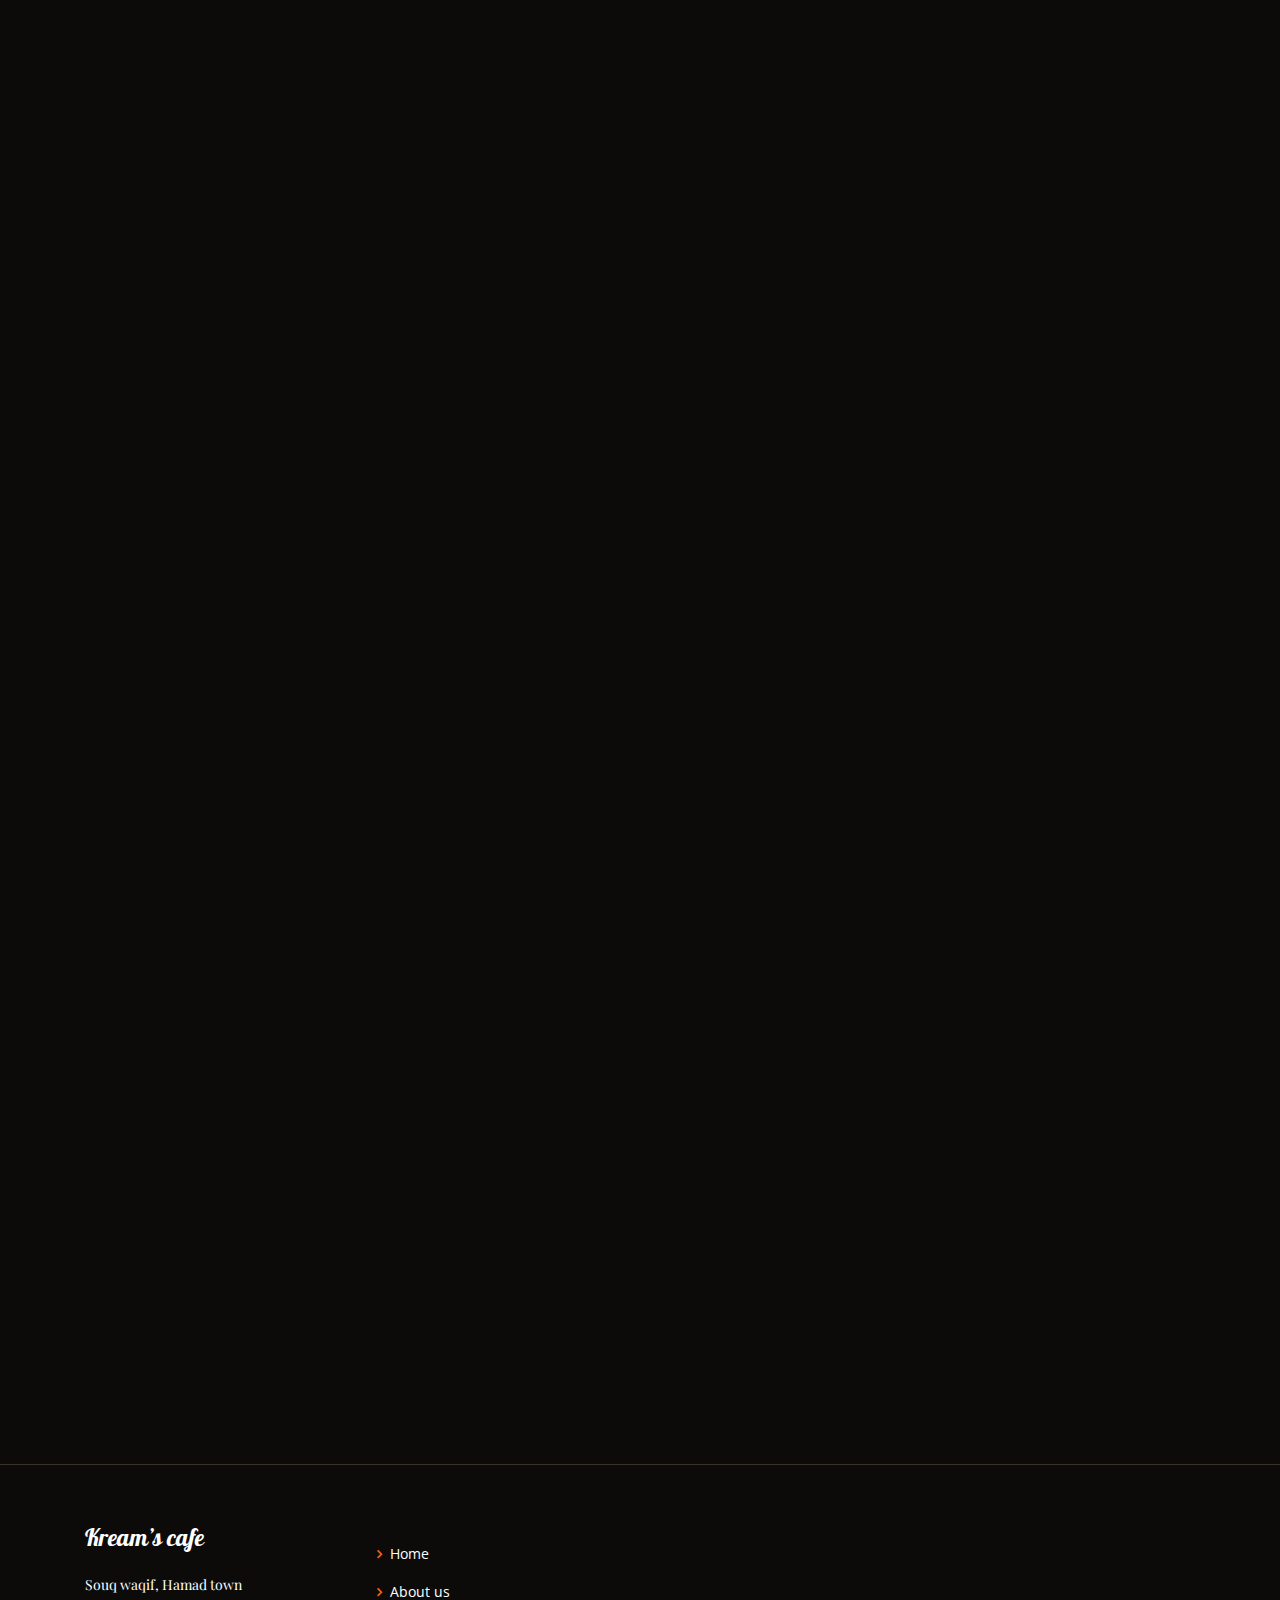
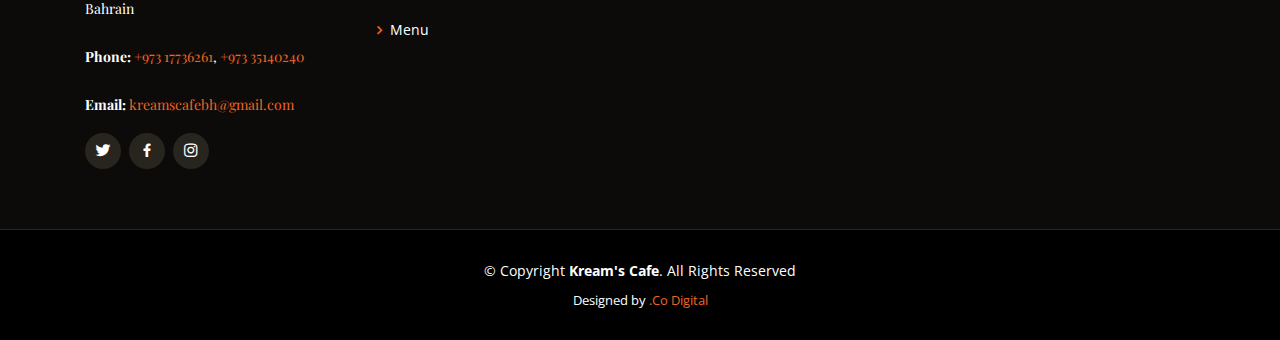
==== commit ab18a850: "Final" ====
--- a/index.html
+++ b/index.html
@@ -2,17 +2,6 @@
 <html lang="en">
 
 <head>
-  
-  <!-- Global site tag (gtag.js) - Google Analytics -->
-<script async src="https://www.googletagmanager.com/gtag/js?id=UA-173974433-2"></script>
-<script>
-  window.dataLayer = window.dataLayer || [];
-  function gtag(){dataLayer.push(arguments);}
-  gtag('js', new Date());
-
-  gtag('config', 'UA-173974433-2');
-</script>
-
   <meta charset="utf-8">
   <meta content="width=device-width, initial-scale=1.0" name="viewport">
 
@@ -21,8 +10,8 @@
   <meta content="" name="keywords">
 
   <!-- Favicons -->
-  <link href="assets/img/Kreams Logo-1.png" rel="icon">
-  <link href="assets/img/Kreams Logo-1.png" rel="apple-touch-icon">
+  <link href="assets/img/logo.png" rel="icon">
+  <link href="assets/img/logo.png" rel="apple-touch-icon">
 
   <!-- Google Fonts -->
   <link href="https://fonts.googleapis.com/css?family=Open+Sans:300,300i,400,400i,600,600i,700,700i|Playfair+Display:ital,wght@0,400;0,500;0,600;0,700;1,400;1,500;1,600;1,700|Poppins:300,300i,400,400i,500,500i,600,600i,700,700i" rel="stylesheet">
@@ -62,8 +51,7 @@
   <header id="header" class="fixed-top">
     <div class="container d-flex align-items-center">
 
-<a href="index.html">
-        <img src="assets/img/logo.png">
+      <a href="index.html" class="logo mr-auto"><img src="assets/img/logo.png" alt="" class="img-fluid"></a>
 
       <nav class="nav-menu d-none d-lg-block">
         <ul>
@@ -120,7 +108,7 @@
            
            
             <p>
-              We're awesome. skream's The cafe is located in Bahrain created in 2018. Serving a selection of Americans that delivers across Hamad through word of mouth. A lot of hard work and a commitment to producing better tastes.kream's cafe has become one of the most beloved cafes in Hamad.</p> <p> Our best-selling dishes are crispy chicken burger combo, Kream’s special beef burger, kream’s special beef burger combo, and nacho chicken.
+              We're awesome. kream's The cafe is located in Bahrain created in 2018. Serving a selection of Americans that delivers across Hamad through word of mouth. A lot of hard work and a commitment to producing better tastes.kream's cafe has become one of the most beloved cafes in Hamad.</p> <p> Our best-selling dishes are crispy chicken burger combo, Kream’s special beef burger, kream’s special beef burger combo, and nacho chicken.
                 also, we have varieties of dishes like combo Kream’s burger combo and special items. We believe that using the freshest ingredients produces the best results. We are tireless in staying abreast of the latest food trends. And we are obsessed with creating customized menus and culinary masterpieces for our clients
                 
             </p>
@@ -232,11 +220,6 @@
       </div>
     </section><!-- End Specials Section -->
 
-    
-    
-
-   
-
     <!-- ======= Gallery Section ======= -->
     <section id="gallery" class="gallery">
 
--- a/assets/css/style.css
+++ b/assets/css/style.css
@@ -1,6 +1,26 @@
 /*--------------------------------------------------------------
 # General
 --------------------------------------------------------------*/
+
+.float{
+	position:fixed;
+	width:60px;
+	height:60px;
+	bottom:40px;
+	right:40px;
+	background-color:#25d366;
+	color:#FFF;
+	border-radius:50px;
+	text-align:center;
+  font-size:30px;
+	box-shadow: 2px 2px 3px #999;
+  z-index:100;
+}
+
+.my-float{
+	margin-top:16px;
+}
+
 body {
   font-family: "Open Sans", sans-serif;
   background: #0c0b09;
@@ -184,7 +204,7 @@
 }
 
 #header .logo a {
-  color: #f16420;
+  color: #fff;
 }
 
 #header .logo img {
@@ -471,7 +491,7 @@
 #hero {
   width: 100%;
   height: 100vh;
-  background: url("../img/hero-bg.jpg") top center;
+  background: url("../img/hero-bg.jpg") top right;
   background-size: cover;
   position: relative;
   padding: 0;
@@ -1316,7 +1336,7 @@
 }
 
 .testimonials .testimonial-item .quote-icon-left, .testimonials .testimonial-item .quote-icon-right {
-  color: #ff7938;
+  color: #d3af71;
   font-size: 26px;
 }
 
@@ -1604,7 +1624,7 @@
 }
 
 .contact .php-email-form button[type="submit"] {
-  background: #ff7938;
+  background: #f16420;
   border: 0;
   padding: 10px 35px;
   color: #fff;
@@ -1613,7 +1633,7 @@
 }
 
 .contact .php-email-form button[type="submit"]:hover {
-  background: #ff7938;
+  background: #d3af71;
 }
 
 @-webkit-keyframes animate-loading {
@@ -1661,7 +1681,6 @@
   padding: 2px 0 2px 0;
   line-height: 1;
   font-weight: 300;
-  color: #f16420;
   font-family: 'Pattaya', sans-serif;
 }
 
@@ -1773,7 +1792,7 @@
 }
 
 #footer .footer-top .footer-newsletter form input[type="submit"]:hover {
-  background: #ff7938;
+  background: #d3af71;
 }
 
 #footer .copyright {
@@ -1786,4 +1805,4 @@
   text-align: center;
   font-size: 13px;
   color: #fff;
-}+}
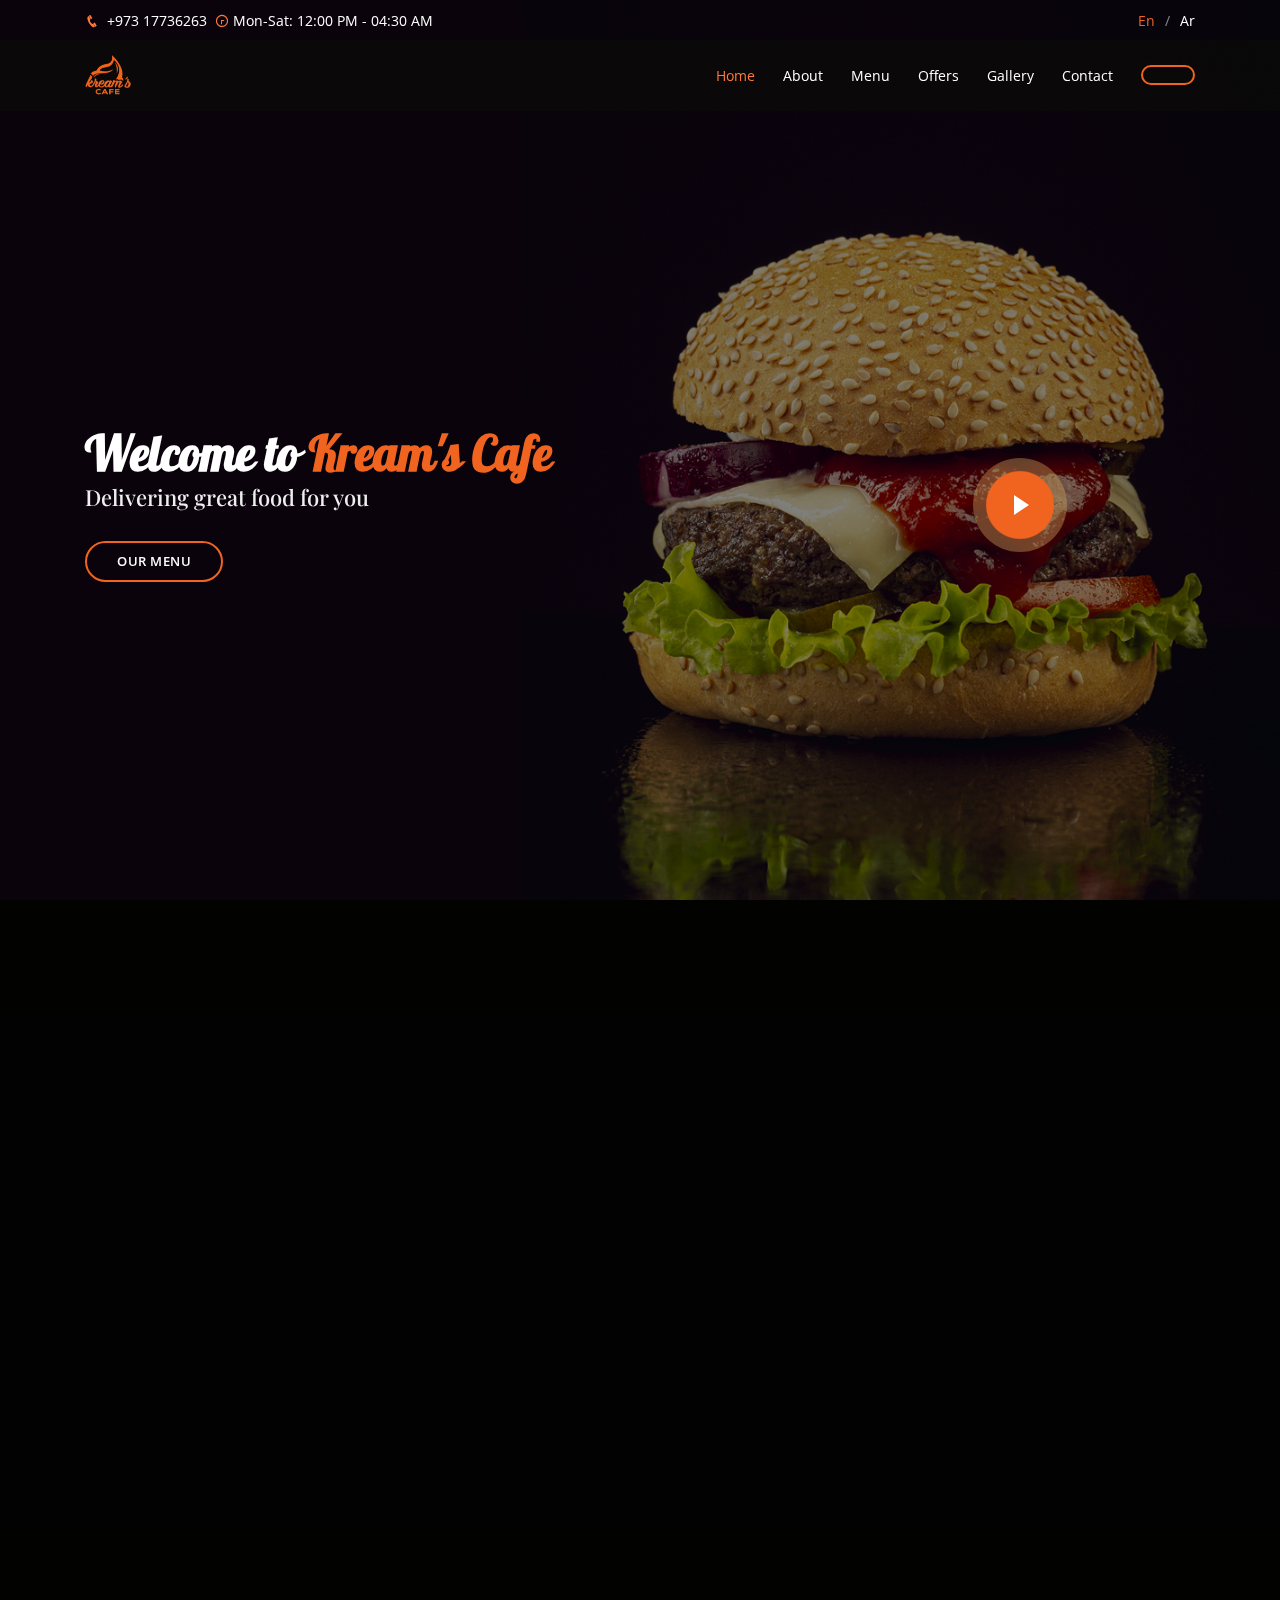
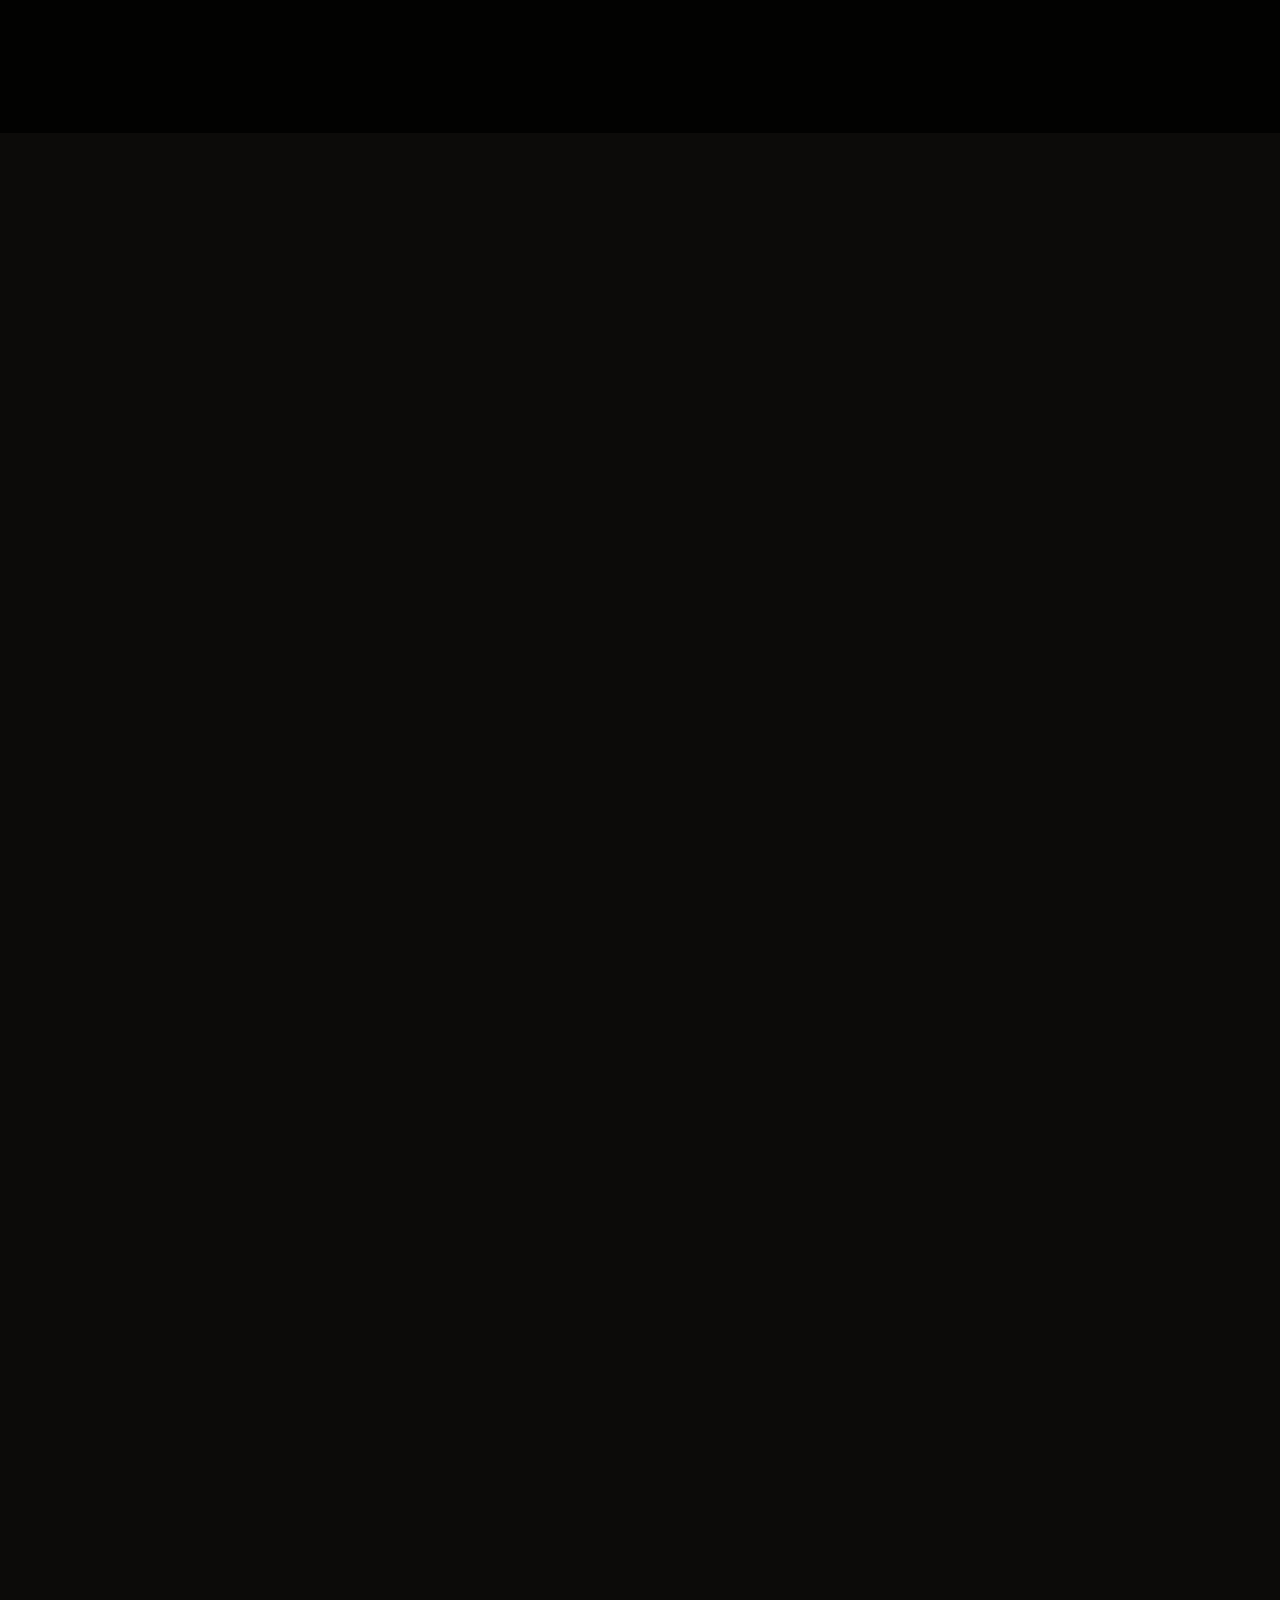
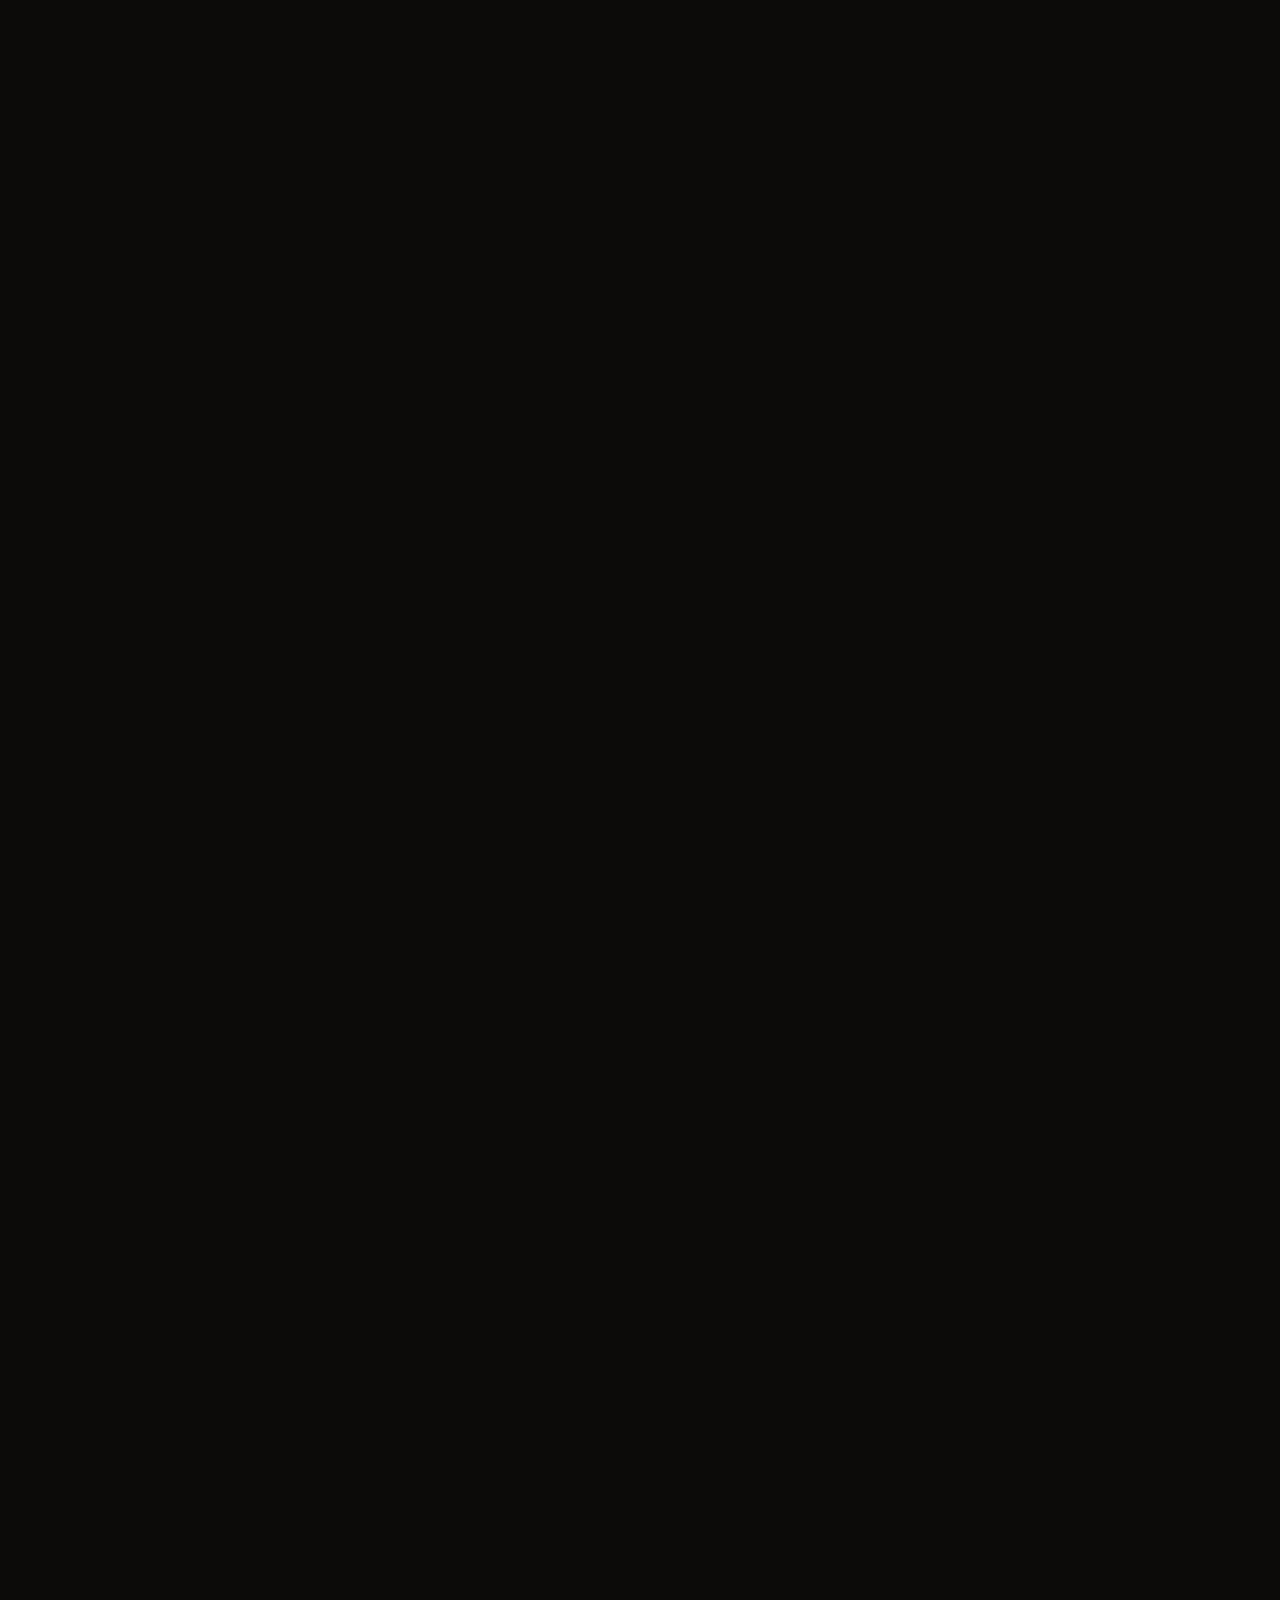
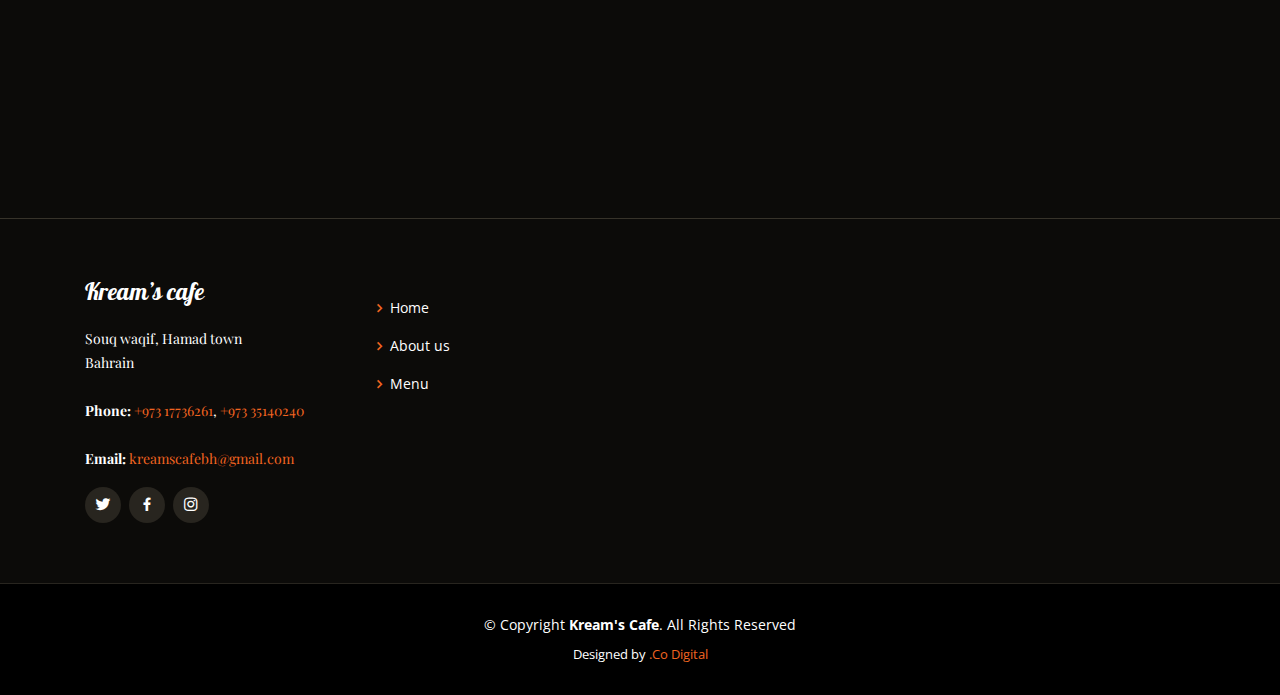
==== commit 18674064: "Update index.html" ====
--- a/index.html
+++ b/index.html
@@ -165,21 +165,23 @@
       <div class="container" data-aos="fade-up">
 
         <div class="section-title">
-          <h2>Offers</h2>
-          <p>Check Out Our Offers</p>
+          <h2>SPECIALS</h2>
+          <p>Check Out Our Specials</p>
         </div>
 
         <div class="row" data-aos="fade-up" data-aos-delay="100">
           <div class="col-lg-3">
             <ul class="nav nav-tabs flex-column">
               <li class="nav-item">
-                <a class="nav-link active show" data-toggle="tab" href="#tab-1">Special Offers</a>
+                <a class="nav-link active show" data-toggle="tab" href="#tab-1">Special Avocado Burger</a>
               </li>
               <li class="nav-item">
-                <a class="nav-link" data-toggle="tab" href="#tab-2">Ramadan fiesta
-
-                </a>
+                <a class="nav-link" data-toggle="tab" href="#tab-2">Special Beef Burger</a>
               </li>
+                 
+
+                
+             
               
             </ul>
           </div>
@@ -188,25 +190,20 @@
               <div class="tab-pane active show" id="tab-1">
                 <div class="row">
                   <div class="col-lg-8 details order-2 order-lg-1">
-                    <h3>Discount Offers</h3>
-                    <p>20% Discount <br>
-                    Nacho chicken<br>Kream's O chicken mushroom<br>Single zooper</p>
-                    <p>25th-30th Oct, 2019</p>
+                  
                   </div>
-                  <div class="col-lg-4 text-center order-1 order-lg-2">
-                    <img src="assets/img/specials-2.jpg" alt="" class="img-fluid">
+                  <div class="col-lg-8 details order-2 order-lg-1">
+                    <img src="assets/img/specials-1.jpg" alt="" class="img-fluid">
                   </div>
                 </div>
               </div>
               <div class="tab-pane" id="tab-2">
                 <div class="row">
                   <div class="col-lg-8 details order-2 order-lg-1">
-                    <h3>Today Special</h3>
-                    <p>2 twisted wraps+  <br>Fries+pep</p>
-                    <p>12 July, 2020</p>
+                    <img src="assets/img/specials-2.jpg" alt="" class="img-fluid">
                   </div>
-                  <div class="col-lg-4 text-center order-1 order-lg-2">
-                    <img src="assets/img/specials-2.jpg" alt="" class="img-fluid">
+                  <div class="col-lg-4 text-center order-1 order-lg-2"></div>
+                    
                   </div>
                 </div>
               </div>
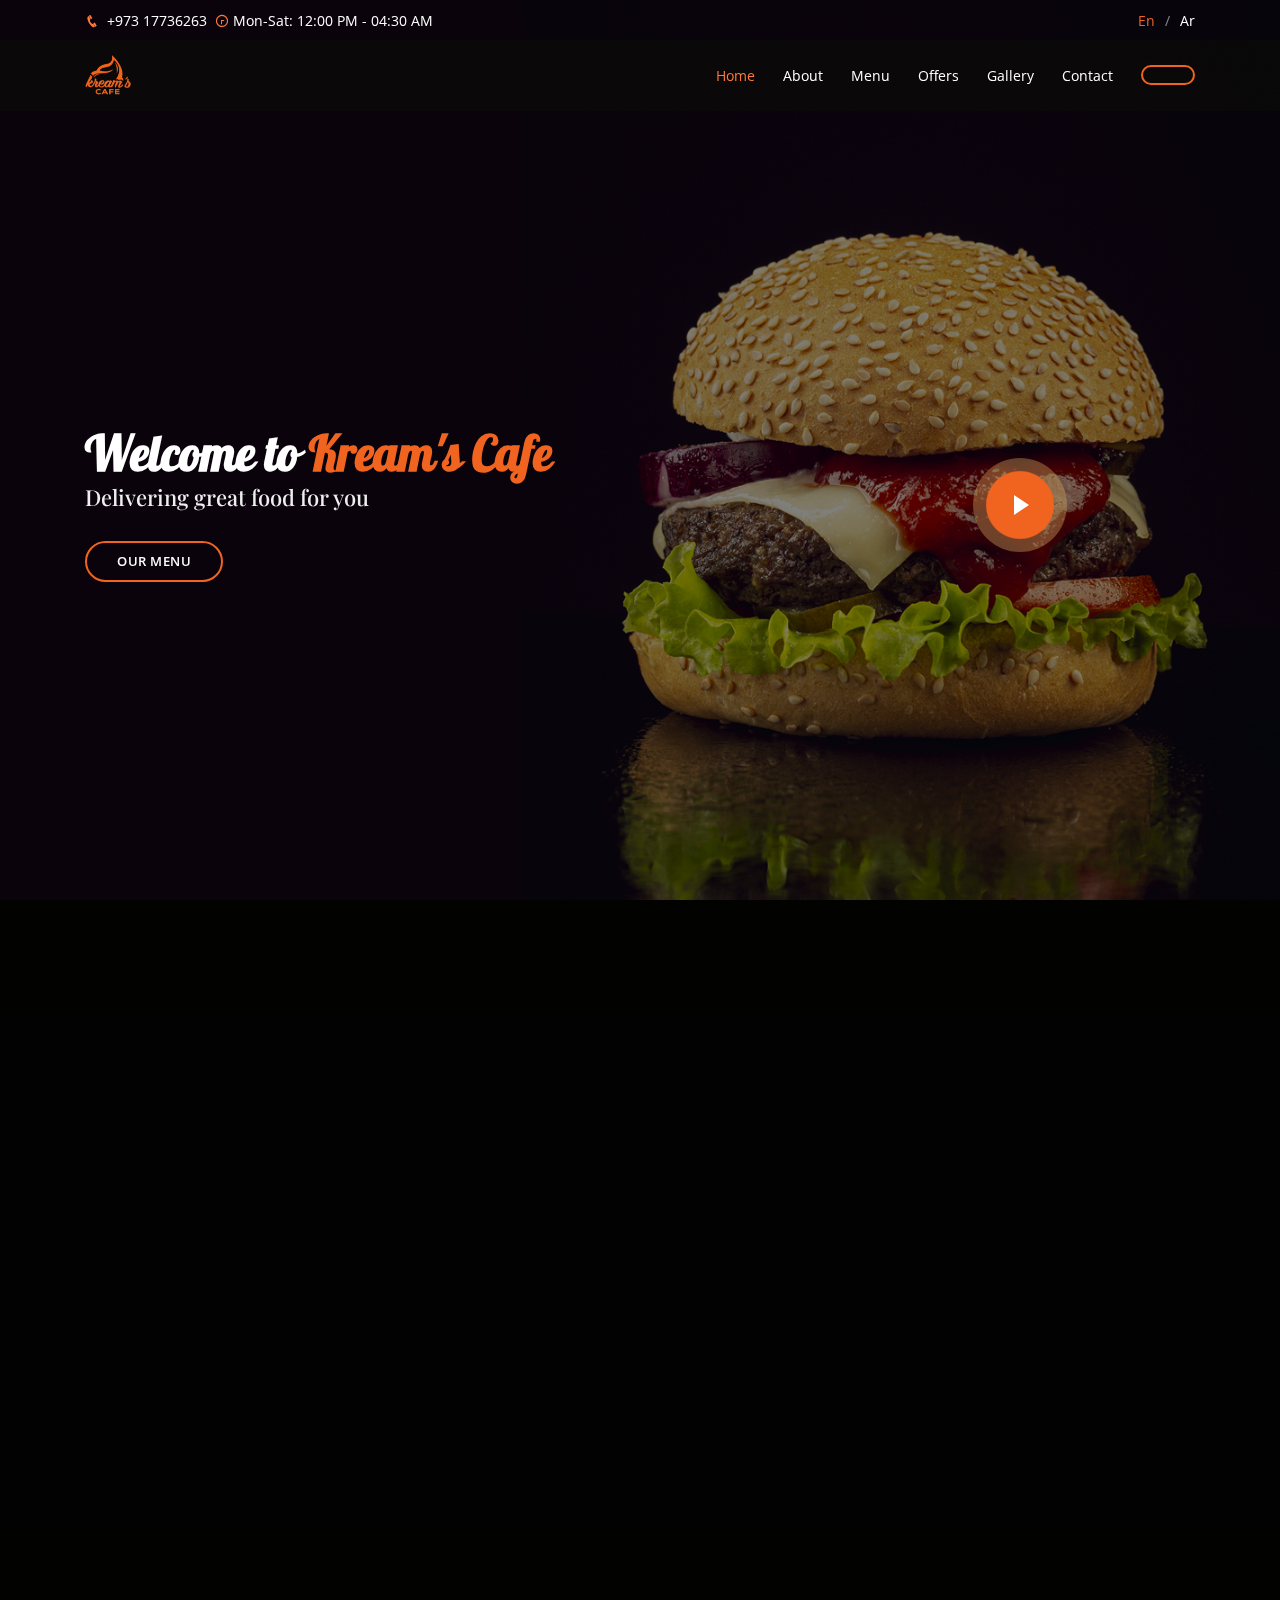
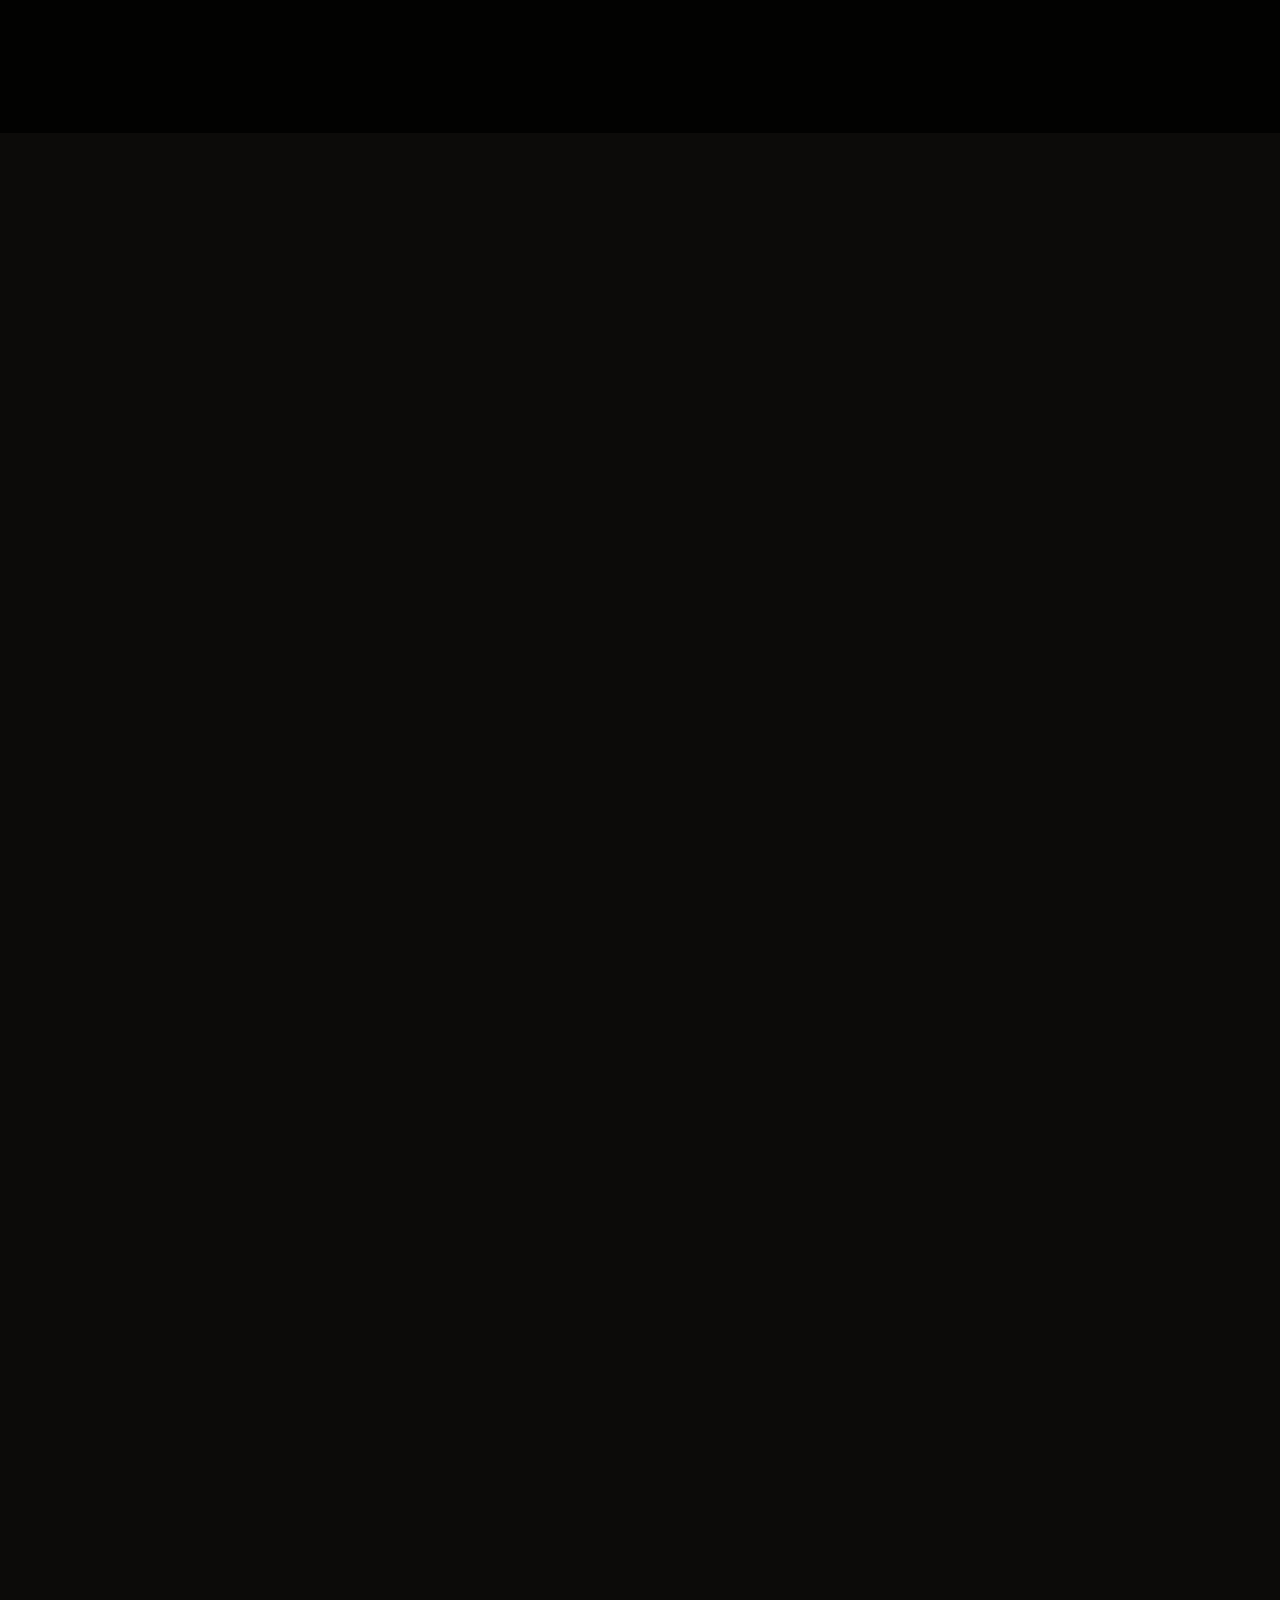
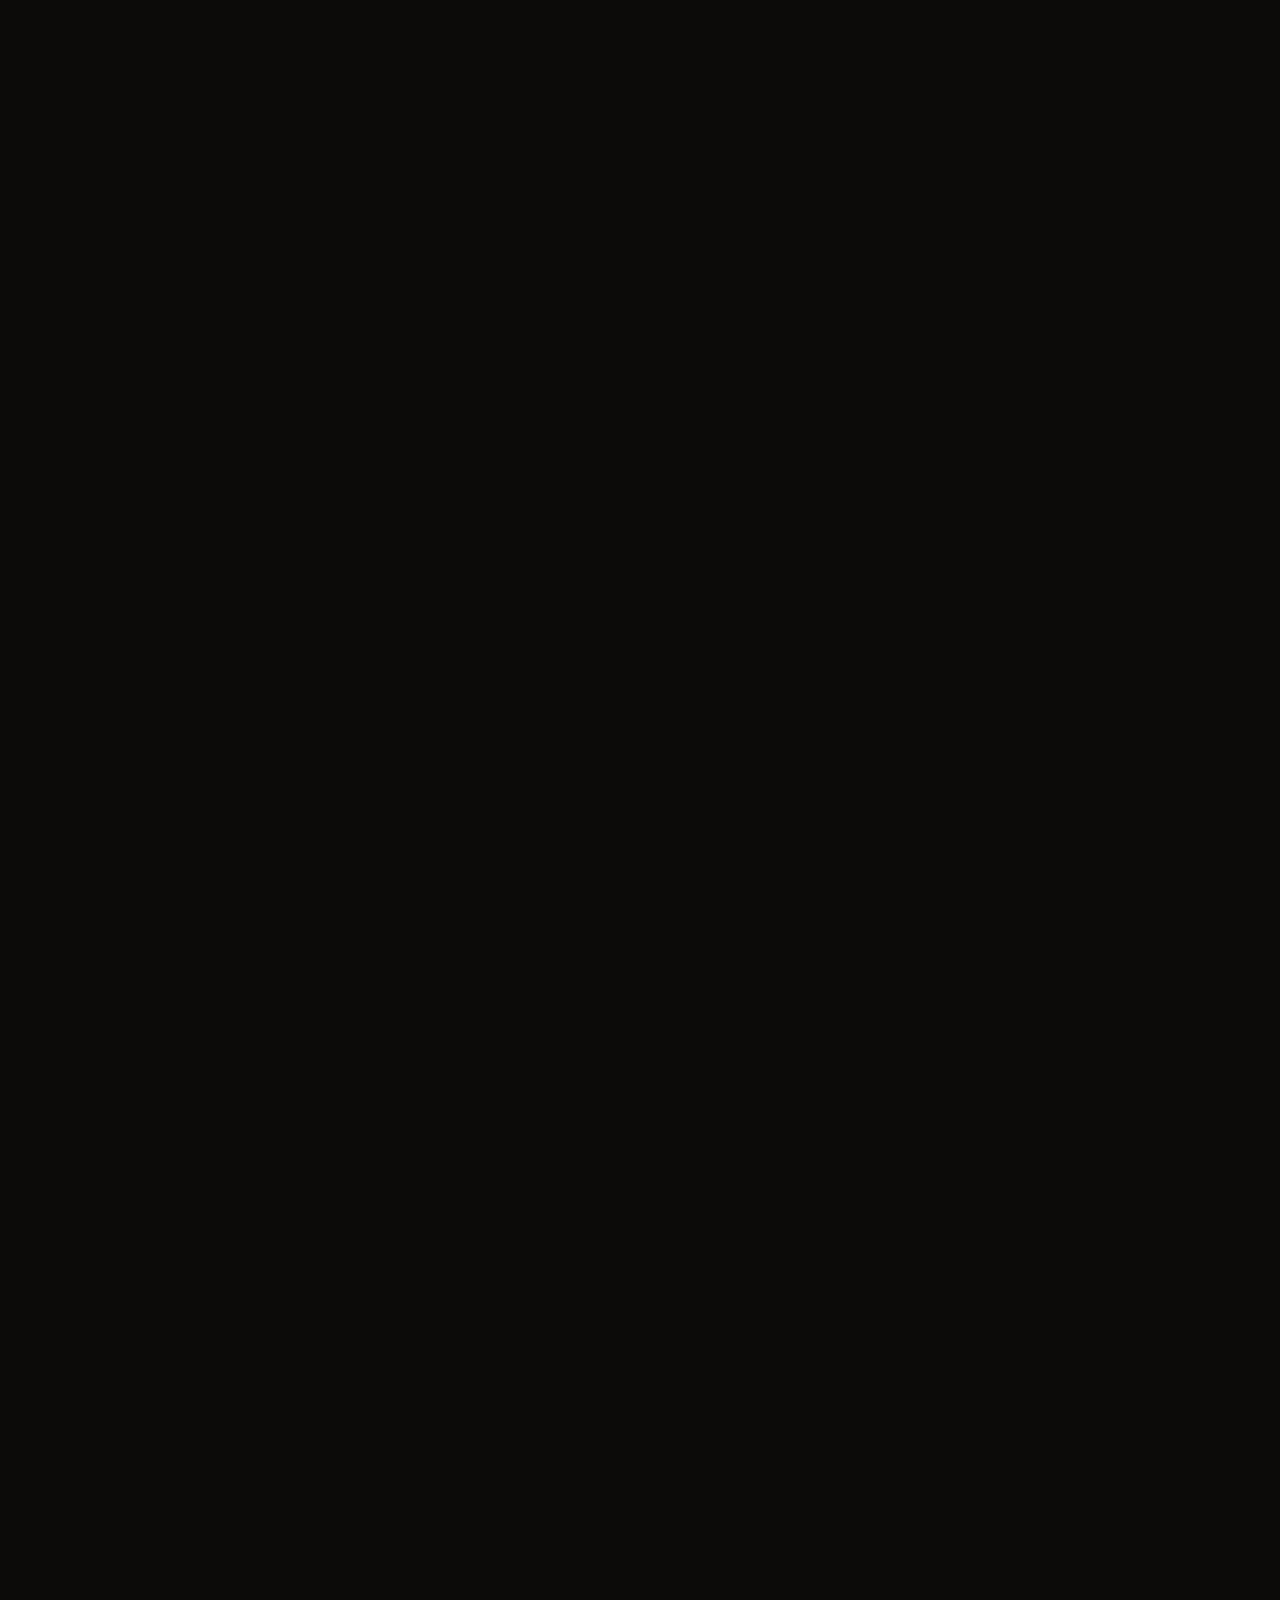
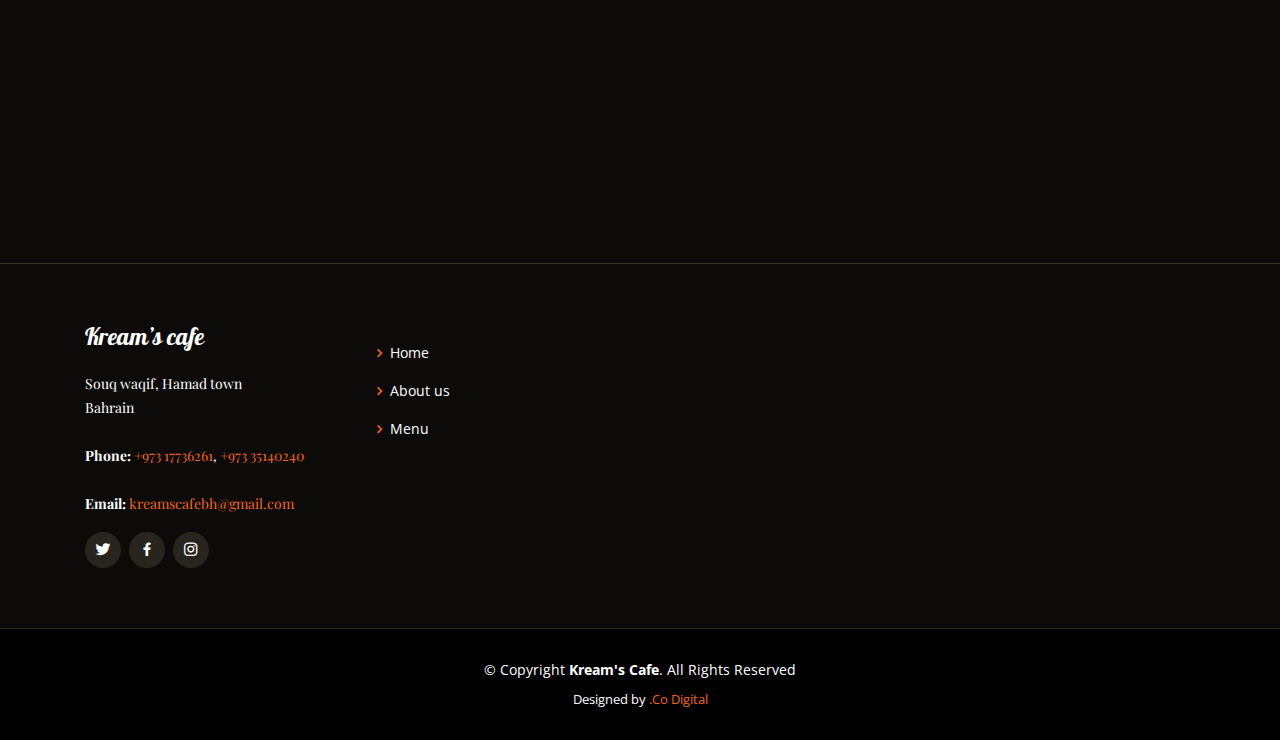
==== commit d72e5ac0: "Update index.html" ====
--- a/index.html
+++ b/index.html
@@ -124,7 +124,7 @@
 
         <div class="section-title">
           <h2>Why Us</h2>
-          <p>Why Choose Our Cafe</p>
+          <p>Choose Our Cafe For</p>
         </div>
 
         <div class="row">
@@ -132,30 +132,27 @@
           <div class="col-lg-4">
             <div class="box" data-aos="zoom-in" data-aos-delay="100">
               <span>01</span>
-              <h4>Free Home Delivery</h4>
-              <p> </p>
+              <h4>Burgers & Wraps</h4>
+              <p>Sandwitch,Color Burgers,Wraps,Fries,Strips,Mashroom</p>
             </div>
           </div>
 
           <div class="col-lg-4 mt-4 mt-lg-0">
             <div class="box" data-aos="zoom-in" data-aos-delay="200">
               <span>02</span>
-              <h4>Kream's Specials</h4>
-              <p></p>
+              <h4>Hot Drinks & Sweets</h4>
+              <p>Coffee,Cappucino,Tea,Vanila,Latte,Mocha,Pop cacke,Sushi</p>
             </div>
           </div>
 
           <div class="col-lg-4 mt-4 mt-lg-0">
             <div class="box" data-aos="zoom-in" data-aos-delay="300">
               <span>03</span>
-              <h4> Amazing Offers</h4>
-              <p></p>
-            </div>
-          </div>
-
-        </div>
-
-      </div>
+              <h4> Juices & Mojito's</h4>
+              <p>Kream's Special Juices,Healthy Low Calories,Milkshakes,Fresh Juices,Mojito's</p>
+            </div>
+          </div>
+
     </section><!-- End Why Us Section -->
 
    
